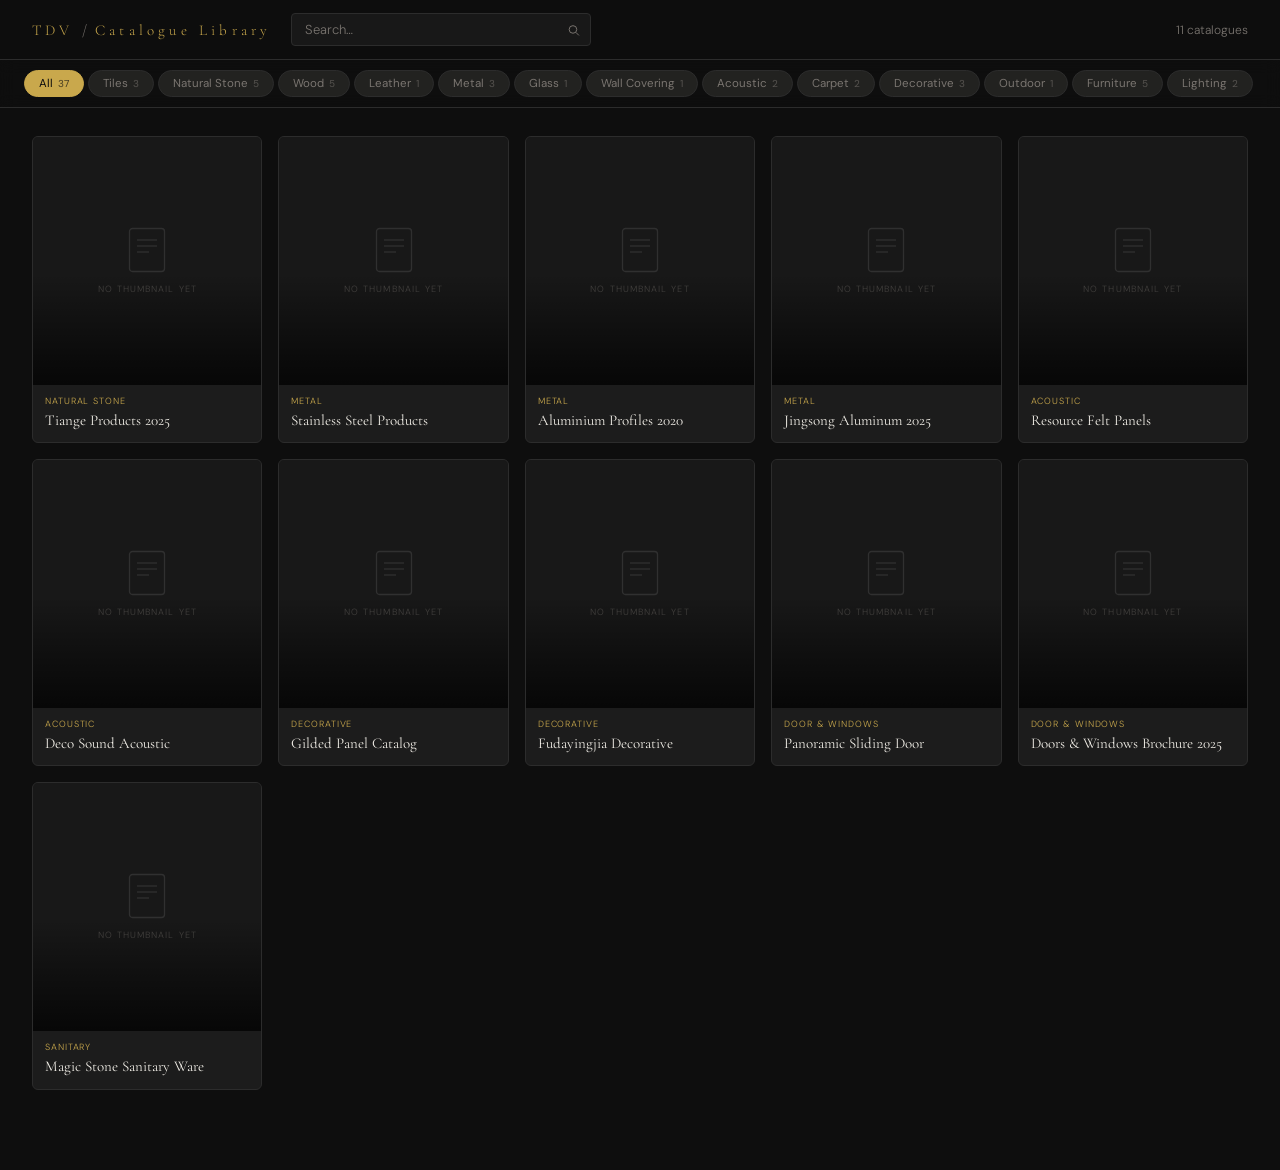
==== index.html @ 1e883d68 "Add files via upload" ====
<!DOCTYPE html>
<html lang="en">
<head>
<meta charset="UTF-8">
<meta name="viewport" content="width=device-width, initial-scale=1.0">
<title>TDV — Catalogue Library</title>
<link rel="preconnect" href="https://fonts.googleapis.com">
<link rel="preconnect" href="https://fonts.gstatic.com" crossorigin>
<link href="https://fonts.googleapis.com/css2?family=Cormorant+Garamond:ital,wght@0,300;0,400;0,600;1,300&family=DM+Sans:wght@300;400;500&display=swap" rel="stylesheet">
<style>
*,*::before,*::after{box-sizing:border-box;margin:0;padding:0}
:root{
  --black:#0E0E0E;--surface:#181818;--card:#1C1C1C;
  --border:#2C2C2C;--gold:#C9A84C;--text:#F0EDE6;
  --muted:#7A7570;--pill:#222220;
}
html{scroll-behavior:smooth}
body{background:var(--black);color:var(--text);font-family:'DM Sans',sans-serif;
  font-weight:300;min-height:100vh;-webkit-font-smoothing:antialiased;overflow-x:hidden}

/* HEADER */
header{position:sticky;top:0;z-index:100;background:rgba(14,14,14,.96);
  backdrop-filter:blur(14px);border-bottom:1px solid var(--border);
  display:flex;align-items:center;gap:20px;padding:0 32px;height:60px}
.logo{font-family:'Cormorant Garamond',serif;font-weight:300;font-size:15px;
  letter-spacing:.28em;color:var(--gold);flex-shrink:0;white-space:nowrap}
.logo em{color:var(--muted);font-style:normal;letter-spacing:0}
.search-box{flex:1;max-width:300px;position:relative}
.search-box input{width:100%;background:var(--surface);border:1px solid var(--border);
  color:var(--text);font-family:'DM Sans',sans-serif;font-weight:300;font-size:13px;
  padding:7px 34px 7px 13px;border-radius:4px;outline:none;transition:border-color .2s}
.search-box input::placeholder{color:var(--muted)}
.search-box input:focus{border-color:var(--gold)}
.search-box svg{position:absolute;right:11px;top:50%;transform:translateY(-50%);color:var(--muted)}
#count{margin-left:auto;font-size:12px;color:var(--muted);white-space:nowrap}

/* STRIP */
.strip-wrap{position:sticky;top:60px;z-index:99;background:rgba(14,14,14,.93);
  backdrop-filter:blur(8px);border-bottom:1px solid var(--border);padding:0 24px}
.strip{display:flex;gap:4px;overflow-x:auto;padding:10px 0;scrollbar-width:none}
.strip::-webkit-scrollbar{display:none}
.pill{flex-shrink:0;background:var(--pill);border:1px solid var(--border);
  color:var(--muted);font-family:'DM Sans',sans-serif;font-weight:400;
  font-size:11.5px;padding:5px 14px;border-radius:100px;cursor:pointer;
  transition:all .15s;white-space:nowrap;display:flex;align-items:center;gap:5px;user-select:none}
.pill span{font-size:10px;opacity:.6}
.pill:hover{border-color:var(--gold);color:var(--text)}
.pill.on{background:var(--gold);border-color:var(--gold);color:#0E0E0E}
.pill.on span{opacity:.7}

/* GRID */
main{padding:28px 32px 80px}
.grid{display:grid;grid-template-columns:repeat(auto-fill,minmax(210px,1fr));gap:16px}

/* CARD */
.card{display:flex;flex-direction:column;border-radius:6px;overflow:hidden;
  background:var(--card);border:1px solid var(--border);
  transition:transform .22s,border-color .22s;aspect-ratio:3/4;cursor:pointer}
.card:hover{transform:translateY(-4px);border-color:#505050}
.card.hide{display:none}

/* THUMB */
.thumb{flex:1;position:relative;overflow:hidden;background:var(--surface)}
.thumb img{position:absolute;inset:0;width:100%;height:100%;
  object-fit:cover;display:block;transition:transform .4s}
.card:hover .thumb img{transform:scale(1.05)}
.ph{position:absolute;inset:0;display:flex;flex-direction:column;
  align-items:center;justify-content:center;gap:10px}
.ph svg{opacity:.1}
.ph span{font-size:9px;letter-spacing:.12em;text-transform:uppercase;color:var(--muted);opacity:.5}
.grad{position:absolute;inset:0;
  background:linear-gradient(to bottom,transparent 55%,rgba(0,0,0,.72)100%);pointer-events:none}
.open-btn{position:absolute;bottom:12px;right:12px;z-index:2;
  background:var(--gold);color:#0E0E0E;font-family:'DM Sans',sans-serif;
  font-weight:500;font-size:10px;letter-spacing:.05em;padding:5px 13px;
  border-radius:3px;opacity:0;transform:translateY(5px);transition:opacity .2s,transform .2s}
.card:hover .open-btn{opacity:1;transform:translateY(0)}

/* META */
.meta{padding:10px 12px 12px;flex-shrink:0}
.cat-tag{font-size:9px;letter-spacing:.1em;text-transform:uppercase;color:var(--gold);margin-bottom:4px}
.ttl{font-family:'Cormorant Garamond',serif;font-weight:400;font-size:15px;line-height:1.3}

/* MODAL */
.modal-bg{display:none;position:fixed;inset:0;z-index:1000;
  background:rgba(0,0,0,.9);backdrop-filter:blur(6px);
  align-items:center;justify-content:center;padding:20px}
.modal-bg.open{display:flex}
.modal{position:relative;width:100%;max-width:960px;height:90vh;
  background:#111;border:1px solid var(--border);border-radius:8px;
  overflow:hidden;display:flex;flex-direction:column}
.modal-bar{display:flex;align-items:center;justify-content:space-between;
  padding:12px 18px;border-bottom:1px solid var(--border);flex-shrink:0;background:#0E0E0E}
.modal-info .modal-title{font-family:'Cormorant Garamond',serif;font-weight:400;
  font-size:17px;color:var(--text)}
.modal-info .modal-cat{font-size:9px;letter-spacing:.1em;text-transform:uppercase;
  color:var(--gold);margin-top:2px}
.modal-close{width:32px;height:32px;border-radius:50%;border:1px solid var(--border);
  background:none;color:var(--muted);cursor:pointer;font-size:16px;
  display:flex;align-items:center;justify-content:center;flex-shrink:0;
  transition:border-color .15s,color .15s}
.modal-close:hover{border-color:var(--gold);color:var(--gold)}
.modal-frame{flex:1;position:relative;background:#1a1a1a}
.modal-frame iframe{position:absolute;inset:0;width:100%;height:100%;border:none}
.modal-loader{position:absolute;inset:0;display:flex;align-items:center;
  justify-content:center;flex-direction:column;gap:12px;color:var(--muted)}
.modal-loader.gone{display:none}
.spin{width:28px;height:28px;border:2px solid var(--border);border-top-color:var(--gold);
  border-radius:50%;animation:rot .75s linear infinite}
@keyframes rot{to{transform:rotate(360deg)}}

/* EMPTY */
.empty{display:none;grid-column:1/-1;text-align:center;padding:80px 0;color:var(--muted)}
.empty.show{display:block}
.empty p{font-family:'Cormorant Garamond',serif;font-size:22px;font-weight:300}
.empty small{font-size:12px;margin-top:8px;display:block}

@media(max-width:640px){
  header{padding:0 16px;gap:12px}
  .search-box{max-width:none;flex:1}
  main{padding:16px 14px 60px}
  .strip-wrap{padding:0 14px}
  .grid{grid-template-columns:repeat(auto-fill,minmax(150px,1fr));gap:10px}
  .modal{height:95vh}
  .modal-bg{padding:8px}
}
</style>
</head>
<body>

<header>
  <div class="logo">TDV <em>/</em> Catalogue Library</div>
  <div class="search-box">
    <input id="search" type="text" placeholder="Search…" autocomplete="off">
    <svg width="13" height="13" fill="none" stroke="currentColor" stroke-width="1.8" viewBox="0 0 24 24">
      <circle cx="11" cy="11" r="7"/><line x1="16.5" y1="16.5" x2="22" y2="22"/>
    </svg>
  </div>
  <span id="count"></span>
</header>

<div class="strip-wrap"><div class="strip" id="strip"></div></div>
<main><div class="grid" id="grid"></div></main>

<!-- MODAL -->
<div class="modal-bg" id="modalBg">
  <div class="modal">
    <div class="modal-bar">
      <div class="modal-info">
        <div class="modal-title" id="mTitle"></div>
        <div class="modal-cat" id="mCat"></div>
      </div>
      <button class="modal-close" onclick="closeModal()">✕</button>
    </div>
    <div class="modal-frame" id="mFrame">
      <div class="modal-loader" id="mLoader">
        <div class="spin"></div>
        <span style="font-size:12px">Loading…</span>
      </div>
    </div>
  </div>
</div>

<script>
// ╔══════════════════════════════════════════════════════════════╗
// ║  CATALOGUE DATA — EDIT THIS SECTION TO ADD / REMOVE ITEMS   ║
// ║                                                              ║
// ║  HOW TO GET FILE IDs FROM GOOGLE DRIVE:                     ║
// ║  Right-click file → Share → Copy link                       ║
// ║  URL looks like: drive.google.com/file/d/XXXXXXX/view       ║
// ║  The XXXXXXX part is the File ID                            ║
// ║                                                              ║
// ║  thumbId → the JPEG file ID  (null = shows placeholder)     ║
// ║  pdfId   → the PDF file ID                                  ║
// ║                                                              ║
// ║  CATEGORIES (use exactly as written):                       ║
// ║  Tiles · Natural Stone · Wood · Leather · Metal · Glass     ║
// ║  Wall Covering · Flooring · Acoustic · Carpet · Decorative  ║
// ║  Outdoor · Furniture · Lighting · Door & Windows · Sanitary ║
// ╚══════════════════════════════════════════════════════════════╝

const CATALOGUES = [

  // ── TILES ──────────────────────────────────────────────────
  { title: "Resource Tiles Vol.1",           cat: "Tiles",         pdfId: "PASTE_PDF_ID_HERE",  thumbId: "PASTE_JPEG_ID_HERE" },
  { title: "Resource Tiles Vol.3",           cat: "Tiles",         pdfId: "PASTE_PDF_ID_HERE",  thumbId: null },
  { title: "New China Building Materials",   cat: "Tiles",         pdfId: "PASTE_PDF_ID_HERE",  thumbId: null },

  // ── NATURAL STONE ──────────────────────────────────────────
  { title: "Sintered Stone Collection",      cat: "Natural Stone", pdfId: "PASTE_PDF_ID_HERE",  thumbId: null },
  { title: "Engineered Marble Grain Series", cat: "Natural Stone", pdfId: "PASTE_PDF_ID_HERE",  thumbId: null },
  { title: "Marble Particle Series",         cat: "Natural Stone", pdfId: "PASTE_PDF_ID_HERE",  thumbId: null },
  { title: "Terrazzo Del",                   cat: "Natural Stone", pdfId: "PASTE_PDF_ID_HERE",  thumbId: "PASTE_JPEG_ID_HERE" },
  { title: "Tiange Products 2025",           cat: "Natural Stone", pdfId: "1h6uVYmwjlef5ex_51HRLb4wgCLIRdYB-", thumbId: null },

  // ── WOOD ───────────────────────────────────────────────────
  { title: "Textured Wood Panels",           cat: "Wood",          pdfId: "PASTE_PDF_ID_HERE",  thumbId: null },
  { title: "Solid Wood Catalogue",           cat: "Wood",          pdfId: "PASTE_PDF_ID_HERE",  thumbId: null },
  { title: "Wood Panels & Veneer",           cat: "Wood",          pdfId: "PASTE_PDF_ID_HERE",  thumbId: null },
  { title: "Wood Grain Color Card",          cat: "Wood",          pdfId: "PASTE_PDF_ID_HERE",  thumbId: null },
  { title: "Marquetry Flooring",             cat: "Wood",          pdfId: "PASTE_PDF_ID_HERE",  thumbId: null },

  // ── LEATHER ────────────────────────────────────────────────
  { title: "Leather Art Collection",         cat: "Leather",       pdfId: "PASTE_PDF_ID_HERE",  thumbId: null },

  // ── METAL ──────────────────────────────────────────────────
  { title: "Stainless Steel Products",       cat: "Metal",         pdfId: "1bZjm9jGuP2L73VlW7wXSoz2chQ_NRy2u", thumbId: null },
  { title: "Aluminium Profiles 2020",        cat: "Metal",         pdfId: "1kCemfnX6kiwptvzBeYpv1kAyYjJK8rXk", thumbId: null },
  { title: "Jingsong Aluminum 2025",         cat: "Metal",         pdfId: "1rSagARj9Lf9y2YuFovPTL9vKwe1j4l4v", thumbId: null },

  // ── GLASS ──────────────────────────────────────────────────
  { title: "Glass Collection",               cat: "Glass",         pdfId: "PASTE_PDF_ID_HERE",  thumbId: null },

  // ── WALL COVERING ──────────────────────────────────────────
  { title: "Soft Rolls Texture",             cat: "Wall Covering", pdfId: "PASTE_PDF_ID_HERE",  thumbId: null },

  // ── ACOUSTIC ───────────────────────────────────────────────
  { title: "Resource Felt Panels",           cat: "Acoustic",      pdfId: "1UjepED2XWvDvL_rMJrfijo3Rwj8Rj-ph", thumbId: null },
  { title: "Deco Sound Acoustic",            cat: "Acoustic",      pdfId: "1VDvxbkowFs9FDj0SLvFUzNVSi-6F0Fzb", thumbId: null },

  // ── CARPET ─────────────────────────────────────────────────
  { title: "Carpet Collection AW",           cat: "Carpet",        pdfId: "PASTE_PDF_ID_HERE",  thumbId: null },
  { title: "Carpet Collection HX",           cat: "Carpet",        pdfId: "PASTE_PDF_ID_HERE",  thumbId: null },

  // ── DECORATIVE ─────────────────────────────────────────────
  { title: "Gilded Panel Catalog",           cat: "Decorative",    pdfId: "1GhDbXeDKrPyjubHbXMnCX3JWNeMlSrCe", thumbId: null },
  { title: "Fudayingjia Decorative",         cat: "Decorative",    pdfId: "1QAbML8dzwPVSQOcS29aCU5YFjaBQSYdi", thumbId: null },
  { title: "Customised Floral Arrangements", cat: "Decorative",    pdfId: "PASTE_PDF_ID_HERE",  thumbId: null },

  // ── FURNITURE ──────────────────────────────────────────────
  { title: "Furniture Catalogue",            cat: "Furniture",     pdfId: "PASTE_PDF_ID_HERE",  thumbId: null },
  { title: "Sofa Collection",                cat: "Furniture",     pdfId: "PASTE_PDF_ID_HERE",  thumbId: null },
  { title: "Rattan & Bamboo",                cat: "Furniture",     pdfId: "PASTE_PDF_ID_HERE",  thumbId: null },
  { title: "System Carpentry",               cat: "Furniture",     pdfId: "PASTE_PDF_ID_HERE",  thumbId: null },
  { title: "Home Furnishing",                cat: "Furniture",     pdfId: "PASTE_PDF_ID_HERE",  thumbId: null },

  // ── LIGHTING ───────────────────────────────────────────────
  { title: "Customised Lighting & Chandeliers", cat: "Lighting",   pdfId: "PASTE_PDF_ID_HERE",  thumbId: null },
  { title: "Handmade Chandeliers",           cat: "Lighting",      pdfId: "PASTE_PDF_ID_HERE",  thumbId: null },

  // ── DOOR & WINDOWS ─────────────────────────────────────────
  { title: "Panoramic Sliding Door",         cat: "Door & Windows", pdfId: "1DKUAL7xltNXkrVc6RszgFxK0exijLYQY", thumbId: null },
  { title: "Doors & Windows Brochure 2025",  cat: "Door & Windows", pdfId: "1_g7cfx7SAByPZ99LnFTjYS7AsVtKXcMo", thumbId: null },

  // ── SANITARY ───────────────────────────────────────────────
  { title: "Magic Stone Sanitary Ware",      cat: "Sanitary",      pdfId: "1Su2EAnUW2CUFnHEcD1MRkYvSKzU6tIKj", thumbId: null },

  // ── OUTDOOR ────────────────────────────────────────────────
  { title: "Resource Outdoor Collection",    cat: "Outdoor",       pdfId: "PASTE_PDF_ID_HERE",  thumbId: null },

];

// ═══════════════════════════════════════════════════════════════
//  BELOW THIS LINE — DO NOT EDIT
// ═══════════════════════════════════════════════════════════════

const CAT_ORDER = [
  'Tiles','Natural Stone','Wood','Leather','Metal','Glass',
  'Wall Covering','Flooring','Acoustic','Carpet','Decorative',
  'Outdoor','Furniture','Lighting','Door & Windows','Sanitary'
];

// Drive URL builders
const thumbUrl = id => `https://drive.google.com/thumbnail?id=${id}&sz=w480`;
const previewUrl = id => `https://drive.google.com/file/d/${id}/preview`;

let activeCat = 'All', q = '';

// ── BUILD CATEGORY STRIP ──────────────────────────────────────
function buildStrip() {
  const counts = {};
  CATALOGUES.forEach(c => { counts[c.cat] = (counts[c.cat]||0)+1; });
  const known = CAT_ORDER.filter(c => counts[c]);
  const extra = Object.keys(counts).filter(c => !CAT_ORDER.includes(c)).sort();
  const cats  = ['All', ...known, ...extra];
  const strip = document.getElementById('strip');
  cats.forEach(cat => {
    const b = document.createElement('button');
    b.className = 'pill' + (cat==='All'?' on':'');
    const n = cat==='All' ? CATALOGUES.length : (counts[cat]||0);
    b.innerHTML = `${esc(cat)} <span>${n}</span>`;
    b.onclick = () => {
      activeCat = cat;
      strip.querySelectorAll('.pill').forEach(p=>p.classList.remove('on'));
      b.classList.add('on');
      filter();
    };
    strip.appendChild(b);
  });
}

// ── BUILD GRID ────────────────────────────────────────────────
function buildGrid() {
  const grid = document.getElementById('grid');
  CATALOGUES.forEach(c => {
    if (c.pdfId === 'PASTE_PDF_ID_HERE') return; // skip empty placeholders

    const div = document.createElement('div');
    div.className = 'card';
    div.dataset.cat   = c.cat;
    div.dataset.title = c.title.toLowerCase();
    div.onclick = () => openModal(c);

    const thumbHtml = (c.thumbId && c.thumbId !== 'PASTE_JPEG_ID_HERE')
      ? `<img src="${thumbUrl(c.thumbId)}" alt="${esc(c.title)}" loading="lazy"
             onerror="this.style.display='none'">`
      : `<div class="ph">
           <svg width="38" height="46" viewBox="0 0 38 46" fill="none" stroke="#fff" stroke-width="1.3">
             <rect x="1.5" y="1.5" width="35" height="43" rx="3"/>
             <line x1="9" y1="13" x2="29" y2="13"/>
             <line x1="9" y1="19" x2="29" y2="19"/>
             <line x1="9" y1="25" x2="21" y2="25"/>
           </svg>
           <span>No thumbnail yet</span>
         </div>`;

    div.innerHTML = `
      <div class="thumb">
        ${thumbHtml}
        <div class="grad"></div>
        <div class="open-btn">View Catalogue</div>
      </div>
      <div class="meta">
        <div class="cat-tag">${esc(c.cat)}</div>
        <div class="ttl">${esc(c.title)}</div>
      </div>`;
    grid.appendChild(div);
  });

  const empty = document.createElement('div');
  empty.className = 'empty'; empty.id = 'empty';
  empty.innerHTML = '<p>No catalogues found</p><small>Try a different category or search</small>';
  grid.appendChild(empty);
}

// ── FILTER ────────────────────────────────────────────────────
function filter() {
  const cards = document.querySelectorAll('.card');
  let n = 0;
  cards.forEach(c => {
    const ok = (activeCat==='All' || c.dataset.cat===activeCat) &&
               (!q || c.dataset.title.includes(q) || c.dataset.cat.toLowerCase().includes(q));
    c.classList.toggle('hide', !ok);
    if (ok) n++;
  });
  document.getElementById('count').textContent = n + ' catalogue' + (n!==1?'s':'');
  const e = document.getElementById('empty');
  if (e) e.classList.toggle('show', n===0);
}

document.getElementById('search').addEventListener('input', e => {
  q = e.target.value.toLowerCase().trim(); filter();
});

// ── PDF MODAL ─────────────────────────────────────────────────
function openModal(c) {
  document.getElementById('mTitle').textContent = c.title;
  document.getElementById('mCat').textContent   = c.cat;
  document.getElementById('mLoader').classList.remove('gone');

  const frame = document.getElementById('mFrame');
  const old   = frame.querySelector('iframe');
  if (old) old.remove();

  const iframe = document.createElement('iframe');
  iframe.src   = previewUrl(c.pdfId);
  iframe.allow = 'autoplay';
  iframe.setAttribute('allowfullscreen','');
  iframe.onload = () => document.getElementById('mLoader').classList.add('gone');
  frame.appendChild(iframe);

  document.getElementById('modalBg').classList.add('open');
  document.body.style.overflow = 'hidden';
}

function closeModal() {
  document.getElementById('modalBg').classList.remove('open');
  document.body.style.overflow = '';
  const frame = document.getElementById('mFrame');
  const iframe = frame.querySelector('iframe');
  if (iframe) iframe.remove();
}

document.getElementById('modalBg').addEventListener('click', function(e) {
  if (e.target === this) closeModal();
});
document.addEventListener('keydown', e => { if (e.key==='Escape') closeModal(); });

function esc(s) {
  return String(s).replace(/&/g,'&amp;').replace(/</g,'&lt;').replace(/>/g,'&gt;').replace(/"/g,'&quot;');
}

// ── INIT ──────────────────────────────────────────────────────
buildStrip();
buildGrid();
filter();
</script>
</body>
</html>
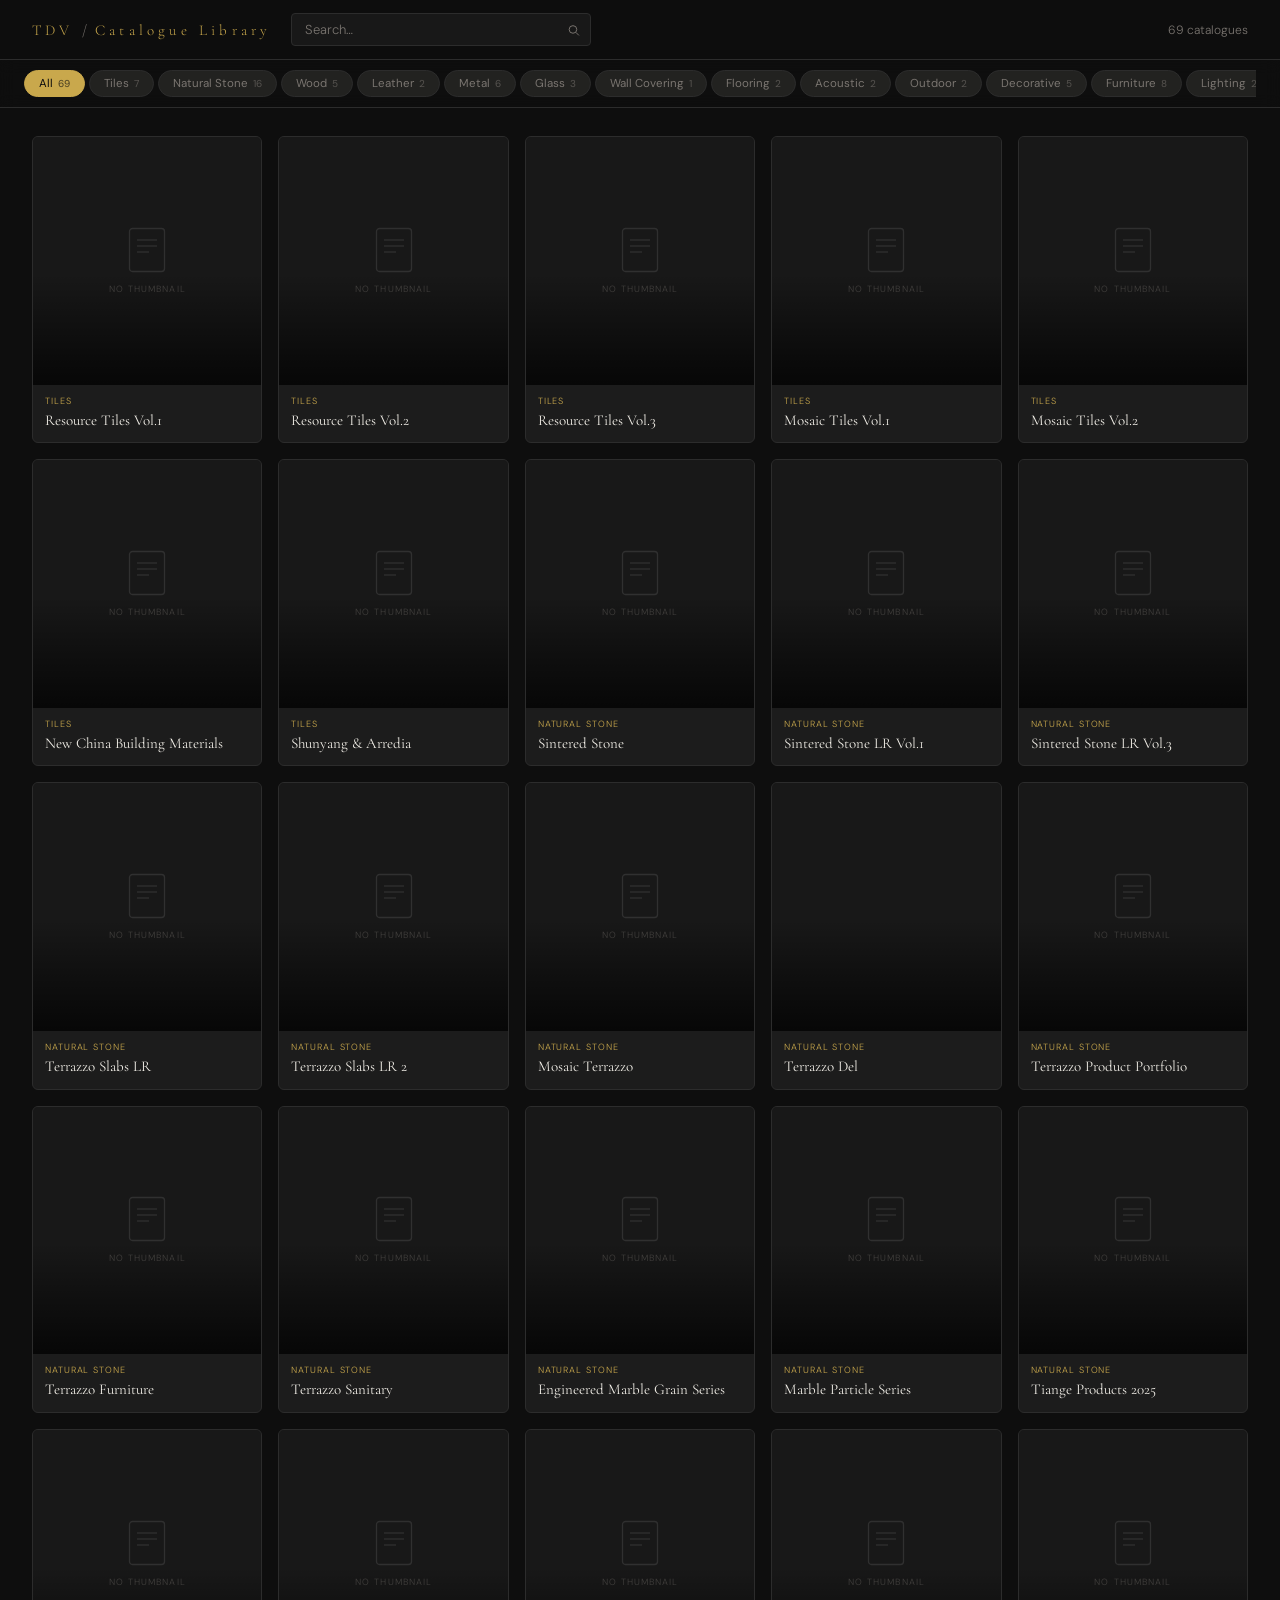
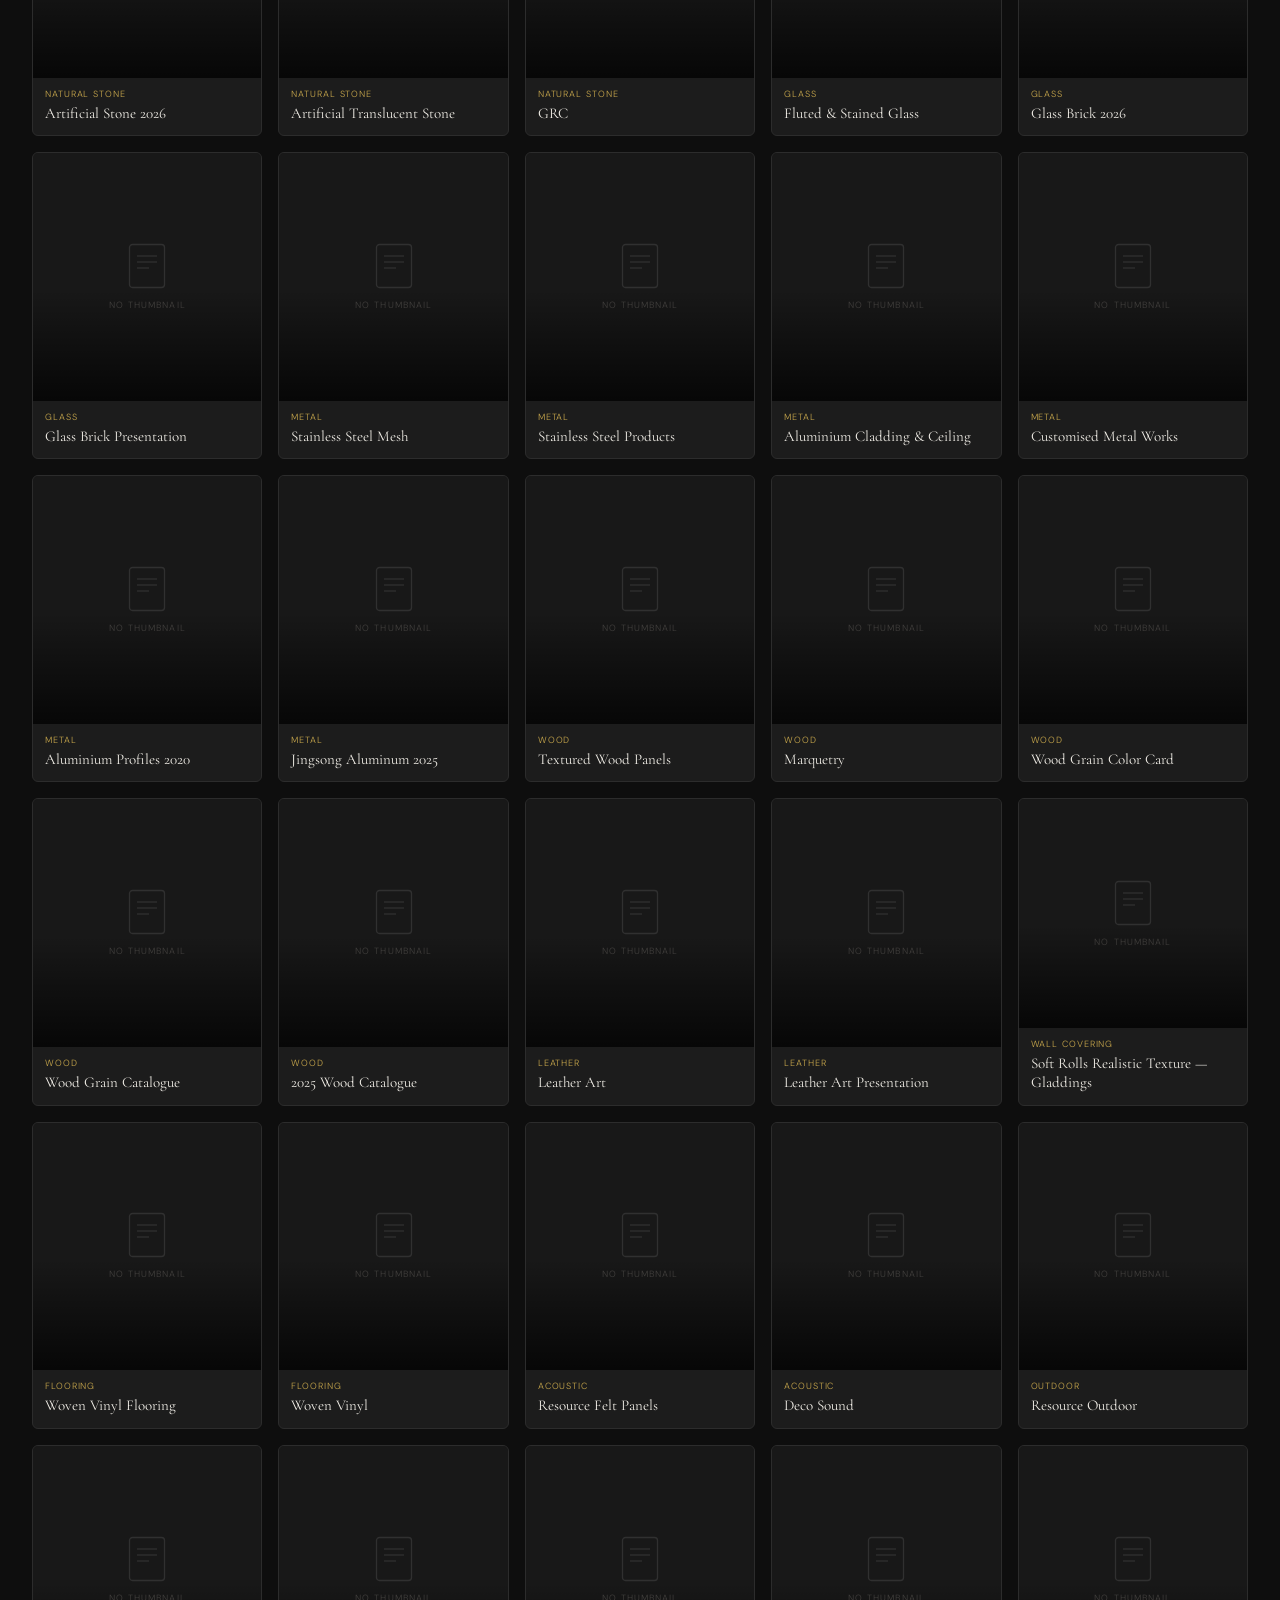
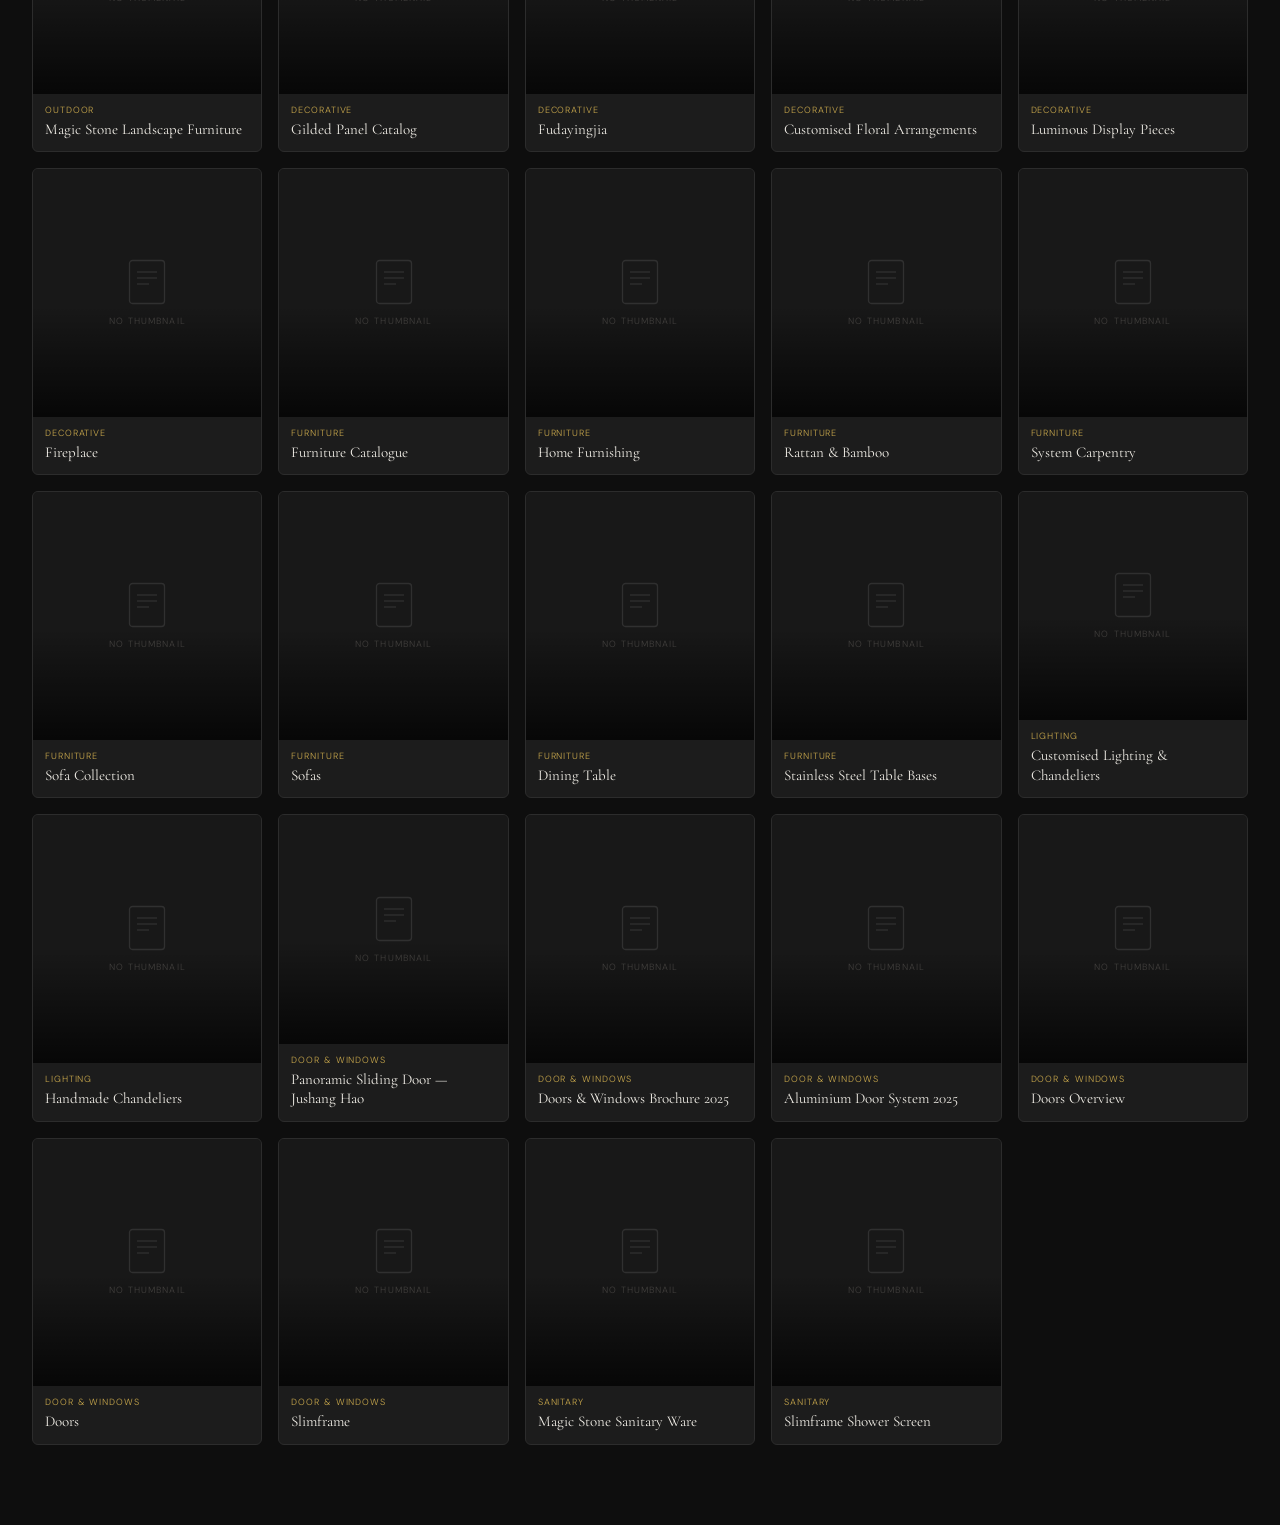
==== commit 2f344c71: "Add files via upload" ====
--- a/index.html
+++ b/index.html
@@ -9,391 +9,285 @@
 <link href="https://fonts.googleapis.com/css2?family=Cormorant+Garamond:ital,wght@0,300;0,400;0,600;1,300&family=DM+Sans:wght@300;400;500&display=swap" rel="stylesheet">
 <style>
 *,*::before,*::after{box-sizing:border-box;margin:0;padding:0}
-:root{
-  --black:#0E0E0E;--surface:#181818;--card:#1C1C1C;
-  --border:#2C2C2C;--gold:#C9A84C;--text:#F0EDE6;
-  --muted:#7A7570;--pill:#222220;
-}
+:root{--black:#0E0E0E;--surface:#181818;--card:#1C1C1C;--border:#2C2C2C;--gold:#C9A84C;--text:#F0EDE6;--muted:#7A7570;--pill:#222220}
 html{scroll-behavior:smooth}
-body{background:var(--black);color:var(--text);font-family:'DM Sans',sans-serif;
-  font-weight:300;min-height:100vh;-webkit-font-smoothing:antialiased;overflow-x:hidden}
-
-/* HEADER */
-header{position:sticky;top:0;z-index:100;background:rgba(14,14,14,.96);
-  backdrop-filter:blur(14px);border-bottom:1px solid var(--border);
-  display:flex;align-items:center;gap:20px;padding:0 32px;height:60px}
-.logo{font-family:'Cormorant Garamond',serif;font-weight:300;font-size:15px;
-  letter-spacing:.28em;color:var(--gold);flex-shrink:0;white-space:nowrap}
+body{background:var(--black);color:var(--text);font-family:'DM Sans',sans-serif;font-weight:300;min-height:100vh;-webkit-font-smoothing:antialiased;overflow-x:hidden}
+header{position:sticky;top:0;z-index:100;background:rgba(14,14,14,.96);backdrop-filter:blur(14px);border-bottom:1px solid var(--border);display:flex;align-items:center;gap:20px;padding:0 32px;height:60px}
+.logo{font-family:'Cormorant Garamond',serif;font-weight:300;font-size:15px;letter-spacing:.28em;color:var(--gold);flex-shrink:0;white-space:nowrap}
 .logo em{color:var(--muted);font-style:normal;letter-spacing:0}
-.search-box{flex:1;max-width:300px;position:relative}
-.search-box input{width:100%;background:var(--surface);border:1px solid var(--border);
-  color:var(--text);font-family:'DM Sans',sans-serif;font-weight:300;font-size:13px;
-  padding:7px 34px 7px 13px;border-radius:4px;outline:none;transition:border-color .2s}
-.search-box input::placeholder{color:var(--muted)}
-.search-box input:focus{border-color:var(--gold)}
-.search-box svg{position:absolute;right:11px;top:50%;transform:translateY(-50%);color:var(--muted)}
+.sb{flex:1;max-width:300px;position:relative}
+.sb input{width:100%;background:var(--surface);border:1px solid var(--border);color:var(--text);font-family:'DM Sans',sans-serif;font-weight:300;font-size:13px;padding:7px 34px 7px 13px;border-radius:4px;outline:none;transition:border-color .2s}
+.sb input::placeholder{color:var(--muted)}
+.sb input:focus{border-color:var(--gold)}
+.sb svg{position:absolute;right:11px;top:50%;transform:translateY(-50%);color:var(--muted)}
 #count{margin-left:auto;font-size:12px;color:var(--muted);white-space:nowrap}
-
-/* STRIP */
-.strip-wrap{position:sticky;top:60px;z-index:99;background:rgba(14,14,14,.93);
-  backdrop-filter:blur(8px);border-bottom:1px solid var(--border);padding:0 24px}
+.sw{position:sticky;top:60px;z-index:99;background:rgba(14,14,14,.93);backdrop-filter:blur(8px);border-bottom:1px solid var(--border);padding:0 24px}
 .strip{display:flex;gap:4px;overflow-x:auto;padding:10px 0;scrollbar-width:none}
 .strip::-webkit-scrollbar{display:none}
-.pill{flex-shrink:0;background:var(--pill);border:1px solid var(--border);
-  color:var(--muted);font-family:'DM Sans',sans-serif;font-weight:400;
-  font-size:11.5px;padding:5px 14px;border-radius:100px;cursor:pointer;
-  transition:all .15s;white-space:nowrap;display:flex;align-items:center;gap:5px;user-select:none}
+.pill{flex-shrink:0;background:var(--pill);border:1px solid var(--border);color:var(--muted);font-family:'DM Sans',sans-serif;font-weight:400;font-size:11.5px;padding:5px 14px;border-radius:100px;cursor:pointer;transition:all .15s;white-space:nowrap;display:flex;align-items:center;gap:5px;user-select:none}
 .pill span{font-size:10px;opacity:.6}
 .pill:hover{border-color:var(--gold);color:var(--text)}
 .pill.on{background:var(--gold);border-color:var(--gold);color:#0E0E0E}
 .pill.on span{opacity:.7}
-
-/* GRID */
 main{padding:28px 32px 80px}
 .grid{display:grid;grid-template-columns:repeat(auto-fill,minmax(210px,1fr));gap:16px}
-
-/* CARD */
-.card{display:flex;flex-direction:column;border-radius:6px;overflow:hidden;
-  background:var(--card);border:1px solid var(--border);
-  transition:transform .22s,border-color .22s;aspect-ratio:3/4;cursor:pointer}
+.card{display:flex;flex-direction:column;border-radius:6px;overflow:hidden;background:var(--card);border:1px solid var(--border);transition:transform .22s,border-color .22s;aspect-ratio:3/4;cursor:pointer}
 .card:hover{transform:translateY(-4px);border-color:#505050}
 .card.hide{display:none}
-
-/* THUMB */
 .thumb{flex:1;position:relative;overflow:hidden;background:var(--surface)}
-.thumb img{position:absolute;inset:0;width:100%;height:100%;
-  object-fit:cover;display:block;transition:transform .4s}
+.thumb img{position:absolute;inset:0;width:100%;height:100%;object-fit:cover;display:block;transition:transform .4s}
 .card:hover .thumb img{transform:scale(1.05)}
-.ph{position:absolute;inset:0;display:flex;flex-direction:column;
-  align-items:center;justify-content:center;gap:10px}
+.ph{position:absolute;inset:0;display:flex;flex-direction:column;align-items:center;justify-content:center;gap:10px}
 .ph svg{opacity:.1}
 .ph span{font-size:9px;letter-spacing:.12em;text-transform:uppercase;color:var(--muted);opacity:.5}
-.grad{position:absolute;inset:0;
-  background:linear-gradient(to bottom,transparent 55%,rgba(0,0,0,.72)100%);pointer-events:none}
-.open-btn{position:absolute;bottom:12px;right:12px;z-index:2;
-  background:var(--gold);color:#0E0E0E;font-family:'DM Sans',sans-serif;
-  font-weight:500;font-size:10px;letter-spacing:.05em;padding:5px 13px;
-  border-radius:3px;opacity:0;transform:translateY(5px);transition:opacity .2s,transform .2s}
-.card:hover .open-btn{opacity:1;transform:translateY(0)}
-
-/* META */
+.grad{position:absolute;inset:0;background:linear-gradient(to bottom,transparent 55%,rgba(0,0,0,.72)100%);pointer-events:none}
+.ob{position:absolute;bottom:12px;right:12px;z-index:2;background:var(--gold);color:#0E0E0E;font-family:'DM Sans',sans-serif;font-weight:500;font-size:10px;letter-spacing:.05em;padding:5px 13px;border-radius:3px;opacity:0;transform:translateY(5px);transition:opacity .2s,transform .2s}
+.card:hover .ob{opacity:1;transform:translateY(0)}
 .meta{padding:10px 12px 12px;flex-shrink:0}
-.cat-tag{font-size:9px;letter-spacing:.1em;text-transform:uppercase;color:var(--gold);margin-bottom:4px}
+.ct{font-size:9px;letter-spacing:.1em;text-transform:uppercase;color:var(--gold);margin-bottom:4px}
 .ttl{font-family:'Cormorant Garamond',serif;font-weight:400;font-size:15px;line-height:1.3}
-
-/* MODAL */
-.modal-bg{display:none;position:fixed;inset:0;z-index:1000;
-  background:rgba(0,0,0,.9);backdrop-filter:blur(6px);
-  align-items:center;justify-content:center;padding:20px}
-.modal-bg.open{display:flex}
-.modal{position:relative;width:100%;max-width:960px;height:90vh;
-  background:#111;border:1px solid var(--border);border-radius:8px;
-  overflow:hidden;display:flex;flex-direction:column}
-.modal-bar{display:flex;align-items:center;justify-content:space-between;
-  padding:12px 18px;border-bottom:1px solid var(--border);flex-shrink:0;background:#0E0E0E}
-.modal-info .modal-title{font-family:'Cormorant Garamond',serif;font-weight:400;
-  font-size:17px;color:var(--text)}
-.modal-info .modal-cat{font-size:9px;letter-spacing:.1em;text-transform:uppercase;
-  color:var(--gold);margin-top:2px}
-.modal-close{width:32px;height:32px;border-radius:50%;border:1px solid var(--border);
-  background:none;color:var(--muted);cursor:pointer;font-size:16px;
-  display:flex;align-items:center;justify-content:center;flex-shrink:0;
-  transition:border-color .15s,color .15s}
-.modal-close:hover{border-color:var(--gold);color:var(--gold)}
-.modal-frame{flex:1;position:relative;background:#1a1a1a}
-.modal-frame iframe{position:absolute;inset:0;width:100%;height:100%;border:none}
-.modal-loader{position:absolute;inset:0;display:flex;align-items:center;
-  justify-content:center;flex-direction:column;gap:12px;color:var(--muted)}
-.modal-loader.gone{display:none}
-.spin{width:28px;height:28px;border:2px solid var(--border);border-top-color:var(--gold);
-  border-radius:50%;animation:rot .75s linear infinite}
+.mbg{display:none;position:fixed;inset:0;z-index:1000;background:rgba(0,0,0,.9);backdrop-filter:blur(6px);align-items:center;justify-content:center;padding:20px}
+.mbg.open{display:flex}
+.modal{position:relative;width:100%;max-width:960px;height:90vh;background:#111;border:1px solid var(--border);border-radius:8px;overflow:hidden;display:flex;flex-direction:column}
+.mbar{display:flex;align-items:center;justify-content:space-between;padding:12px 18px;border-bottom:1px solid var(--border);flex-shrink:0;background:#0E0E0E}
+.minfo .mt{font-family:'Cormorant Garamond',serif;font-weight:400;font-size:17px;color:var(--text)}
+.minfo .mc{font-size:9px;letter-spacing:.1em;text-transform:uppercase;color:var(--gold);margin-top:2px}
+.mcl{width:32px;height:32px;border-radius:50%;border:1px solid var(--border);background:none;color:var(--muted);cursor:pointer;font-size:16px;display:flex;align-items:center;justify-content:center;flex-shrink:0;transition:border-color .15s,color .15s}
+.mcl:hover{border-color:var(--gold);color:var(--gold)}
+.mfr{flex:1;position:relative;background:#1a1a1a}
+.mfr iframe{position:absolute;inset:0;width:100%;height:100%;border:none}
+.ml{position:absolute;inset:0;display:flex;align-items:center;justify-content:center;flex-direction:column;gap:12px;color:var(--muted)}
+.ml.gone{display:none}
+.spin{width:28px;height:28px;border:2px solid var(--border);border-top-color:var(--gold);border-radius:50%;animation:rot .75s linear infinite}
 @keyframes rot{to{transform:rotate(360deg)}}
-
-/* EMPTY */
 .empty{display:none;grid-column:1/-1;text-align:center;padding:80px 0;color:var(--muted)}
 .empty.show{display:block}
 .empty p{font-family:'Cormorant Garamond',serif;font-size:22px;font-weight:300}
 .empty small{font-size:12px;margin-top:8px;display:block}
-
-@media(max-width:640px){
-  header{padding:0 16px;gap:12px}
-  .search-box{max-width:none;flex:1}
-  main{padding:16px 14px 60px}
-  .strip-wrap{padding:0 14px}
-  .grid{grid-template-columns:repeat(auto-fill,minmax(150px,1fr));gap:10px}
-  .modal{height:95vh}
-  .modal-bg{padding:8px}
-}
+@media(max-width:640px){header{padding:0 16px;gap:12px}.sb{max-width:none;flex:1}main{padding:16px 14px 60px}.sw{padding:0 14px}.grid{grid-template-columns:repeat(auto-fill,minmax(150px,1fr));gap:10px}.modal{height:95vh}.mbg{padding:8px}}
 </style>
 </head>
 <body>
-
 <header>
   <div class="logo">TDV <em>/</em> Catalogue Library</div>
-  <div class="search-box">
+  <div class="sb">
     <input id="search" type="text" placeholder="Search…" autocomplete="off">
-    <svg width="13" height="13" fill="none" stroke="currentColor" stroke-width="1.8" viewBox="0 0 24 24">
-      <circle cx="11" cy="11" r="7"/><line x1="16.5" y1="16.5" x2="22" y2="22"/>
-    </svg>
+    <svg width="13" height="13" fill="none" stroke="currentColor" stroke-width="1.8" viewBox="0 0 24 24"><circle cx="11" cy="11" r="7"/><line x1="16.5" y1="16.5" x2="22" y2="22"/></svg>
   </div>
   <span id="count"></span>
 </header>
-
-<div class="strip-wrap"><div class="strip" id="strip"></div></div>
+<div class="sw"><div class="strip" id="strip"></div></div>
 <main><div class="grid" id="grid"></div></main>
-
-<!-- MODAL -->
-<div class="modal-bg" id="modalBg">
+<div class="mbg" id="mbg">
   <div class="modal">
-    <div class="modal-bar">
-      <div class="modal-info">
-        <div class="modal-title" id="mTitle"></div>
-        <div class="modal-cat" id="mCat"></div>
-      </div>
-      <button class="modal-close" onclick="closeModal()">✕</button>
+    <div class="mbar">
+      <div class="minfo"><div class="mt" id="mt"></div><div class="mc" id="mc"></div></div>
+      <button class="mcl" onclick="closeModal()">✕</button>
     </div>
-    <div class="modal-frame" id="mFrame">
-      <div class="modal-loader" id="mLoader">
-        <div class="spin"></div>
-        <span style="font-size:12px">Loading…</span>
-      </div>
+    <div class="mfr" id="mfr">
+      <div class="ml" id="ml"><div class="spin"></div><span style="font-size:12px">Loading…</span></div>
     </div>
   </div>
 </div>
-
 <script>
 // ╔══════════════════════════════════════════════════════════════╗
-// ║  CATALOGUE DATA — EDIT THIS SECTION TO ADD / REMOVE ITEMS   ║
-// ║                                                              ║
-// ║  HOW TO GET FILE IDs FROM GOOGLE DRIVE:                     ║
-// ║  Right-click file → Share → Copy link                       ║
-// ║  URL looks like: drive.google.com/file/d/XXXXXXX/view       ║
-// ║  The XXXXXXX part is the File ID                            ║
-// ║                                                              ║
-// ║  thumbId → the JPEG file ID  (null = shows placeholder)     ║
-// ║  pdfId   → the PDF file ID                                  ║
-// ║                                                              ║
-// ║  CATEGORIES (use exactly as written):                       ║
-// ║  Tiles · Natural Stone · Wood · Leather · Metal · Glass     ║
-// ║  Wall Covering · Flooring · Acoustic · Carpet · Decorative  ║
-// ║  Outdoor · Furniture · Lighting · Door & Windows · Sanitary ║
+// ║  HOW TO ADD A NEW CATALOGUE                                  ║
+// ║  1. Upload PDF to Drive → right-click → Get link            ║
+// ║     URL: drive.google.com/file/d/XXXXXXX/view               ║
+// ║     XXXXXXX = the File ID                                    ║
+// ║  2. Add a line below with the correct category               ║
+// ║  3. Upload a JPEG thumbnail → get its ID → add as thumbId   ║
+// ║     (leave as null if no thumbnail yet)                      ║
 // ╚══════════════════════════════════════════════════════════════╝
 
-const CATALOGUES = [
-
-  // ── TILES ──────────────────────────────────────────────────
-  { title: "Resource Tiles Vol.1",           cat: "Tiles",         pdfId: "PASTE_PDF_ID_HERE",  thumbId: "PASTE_JPEG_ID_HERE" },
-  { title: "Resource Tiles Vol.3",           cat: "Tiles",         pdfId: "PASTE_PDF_ID_HERE",  thumbId: null },
-  { title: "New China Building Materials",   cat: "Tiles",         pdfId: "PASTE_PDF_ID_HERE",  thumbId: null },
-
-  // ── NATURAL STONE ──────────────────────────────────────────
-  { title: "Sintered Stone Collection",      cat: "Natural Stone", pdfId: "PASTE_PDF_ID_HERE",  thumbId: null },
-  { title: "Engineered Marble Grain Series", cat: "Natural Stone", pdfId: "PASTE_PDF_ID_HERE",  thumbId: null },
-  { title: "Marble Particle Series",         cat: "Natural Stone", pdfId: "PASTE_PDF_ID_HERE",  thumbId: null },
-  { title: "Terrazzo Del",                   cat: "Natural Stone", pdfId: "PASTE_PDF_ID_HERE",  thumbId: "PASTE_JPEG_ID_HERE" },
-  { title: "Tiange Products 2025",           cat: "Natural Stone", pdfId: "1h6uVYmwjlef5ex_51HRLb4wgCLIRdYB-", thumbId: null },
-
-  // ── WOOD ───────────────────────────────────────────────────
-  { title: "Textured Wood Panels",           cat: "Wood",          pdfId: "PASTE_PDF_ID_HERE",  thumbId: null },
-  { title: "Solid Wood Catalogue",           cat: "Wood",          pdfId: "PASTE_PDF_ID_HERE",  thumbId: null },
-  { title: "Wood Panels & Veneer",           cat: "Wood",          pdfId: "PASTE_PDF_ID_HERE",  thumbId: null },
-  { title: "Wood Grain Color Card",          cat: "Wood",          pdfId: "PASTE_PDF_ID_HERE",  thumbId: null },
-  { title: "Marquetry Flooring",             cat: "Wood",          pdfId: "PASTE_PDF_ID_HERE",  thumbId: null },
-
-  // ── LEATHER ────────────────────────────────────────────────
-  { title: "Leather Art Collection",         cat: "Leather",       pdfId: "PASTE_PDF_ID_HERE",  thumbId: null },
-
-  // ── METAL ──────────────────────────────────────────────────
-  { title: "Stainless Steel Products",       cat: "Metal",         pdfId: "1bZjm9jGuP2L73VlW7wXSoz2chQ_NRy2u", thumbId: null },
-  { title: "Aluminium Profiles 2020",        cat: "Metal",         pdfId: "1kCemfnX6kiwptvzBeYpv1kAyYjJK8rXk", thumbId: null },
-  { title: "Jingsong Aluminum 2025",         cat: "Metal",         pdfId: "1rSagARj9Lf9y2YuFovPTL9vKwe1j4l4v", thumbId: null },
-
-  // ── GLASS ──────────────────────────────────────────────────
-  { title: "Glass Collection",               cat: "Glass",         pdfId: "PASTE_PDF_ID_HERE",  thumbId: null },
-
-  // ── WALL COVERING ──────────────────────────────────────────
-  { title: "Soft Rolls Texture",             cat: "Wall Covering", pdfId: "PASTE_PDF_ID_HERE",  thumbId: null },
-
-  // ── ACOUSTIC ───────────────────────────────────────────────
-  { title: "Resource Felt Panels",           cat: "Acoustic",      pdfId: "1UjepED2XWvDvL_rMJrfijo3Rwj8Rj-ph", thumbId: null },
-  { title: "Deco Sound Acoustic",            cat: "Acoustic",      pdfId: "1VDvxbkowFs9FDj0SLvFUzNVSi-6F0Fzb", thumbId: null },
-
-  // ── CARPET ─────────────────────────────────────────────────
-  { title: "Carpet Collection AW",           cat: "Carpet",        pdfId: "PASTE_PDF_ID_HERE",  thumbId: null },
-  { title: "Carpet Collection HX",           cat: "Carpet",        pdfId: "PASTE_PDF_ID_HERE",  thumbId: null },
-
-  // ── DECORATIVE ─────────────────────────────────────────────
-  { title: "Gilded Panel Catalog",           cat: "Decorative",    pdfId: "1GhDbXeDKrPyjubHbXMnCX3JWNeMlSrCe", thumbId: null },
-  { title: "Fudayingjia Decorative",         cat: "Decorative",    pdfId: "1QAbML8dzwPVSQOcS29aCU5YFjaBQSYdi", thumbId: null },
-  { title: "Customised Floral Arrangements", cat: "Decorative",    pdfId: "PASTE_PDF_ID_HERE",  thumbId: null },
-
-  // ── FURNITURE ──────────────────────────────────────────────
-  { title: "Furniture Catalogue",            cat: "Furniture",     pdfId: "PASTE_PDF_ID_HERE",  thumbId: null },
-  { title: "Sofa Collection",                cat: "Furniture",     pdfId: "PASTE_PDF_ID_HERE",  thumbId: null },
-  { title: "Rattan & Bamboo",                cat: "Furniture",     pdfId: "PASTE_PDF_ID_HERE",  thumbId: null },
-  { title: "System Carpentry",               cat: "Furniture",     pdfId: "PASTE_PDF_ID_HERE",  thumbId: null },
-  { title: "Home Furnishing",                cat: "Furniture",     pdfId: "PASTE_PDF_ID_HERE",  thumbId: null },
-
-  // ── LIGHTING ───────────────────────────────────────────────
-  { title: "Customised Lighting & Chandeliers", cat: "Lighting",   pdfId: "PASTE_PDF_ID_HERE",  thumbId: null },
-  { title: "Handmade Chandeliers",           cat: "Lighting",      pdfId: "PASTE_PDF_ID_HERE",  thumbId: null },
-
-  // ── DOOR & WINDOWS ─────────────────────────────────────────
-  { title: "Panoramic Sliding Door",         cat: "Door & Windows", pdfId: "1DKUAL7xltNXkrVc6RszgFxK0exijLYQY", thumbId: null },
-  { title: "Doors & Windows Brochure 2025",  cat: "Door & Windows", pdfId: "1_g7cfx7SAByPZ99LnFTjYS7AsVtKXcMo", thumbId: null },
-
-  // ── SANITARY ───────────────────────────────────────────────
-  { title: "Magic Stone Sanitary Ware",      cat: "Sanitary",      pdfId: "1Su2EAnUW2CUFnHEcD1MRkYvSKzU6tIKj", thumbId: null },
-
-  // ── OUTDOOR ────────────────────────────────────────────────
-  { title: "Resource Outdoor Collection",    cat: "Outdoor",       pdfId: "PASTE_PDF_ID_HERE",  thumbId: null },
+const C = [
+
+  // ── TILES ──────────────────────────────────────────────────────
+  {t:"Resource Tiles Vol.1",          c:"Tiles",        p:"1GoaXFnk6XPi-GV4WpI6qx_XiXJooa6Cd", j:null},
+  {t:"Resource Tiles Vol.2",          c:"Tiles",        p:"1tnXgXR60NsVzBpJxQRiuyyla9rFxDU6t", j:null},
+  {t:"Resource Tiles Vol.3",          c:"Tiles",        p:"1RwySf8u6QI1a-t0EYQWfjincCKiHUK-2", j:null},
+  {t:"Mosaic Tiles Vol.1",            c:"Tiles",        p:"1OZEzEk3Qb9nbPmU_Yuvr2wxRqo66XvzH", j:null},
+  {t:"Mosaic Tiles Vol.2",            c:"Tiles",        p:"1sTCvhcqcPfaEMyrk4MtTLUaPiw3RGgnQ", j:null},
+  {t:"New China Building Materials",  c:"Tiles",        p:"1_UTtjrUx70pPBDq_xmHnWoxZTvIR-ja6", j:null},
+  {t:"Shunyang & Arredia",            c:"Tiles",        p:"1i-_S2SGJrVxCY7EoKxKbY6M-e7A4k9i-", j:null},
+
+  // ── NATURAL STONE ───────────────────────────────────────────────
+  {t:"Sintered Stone",                c:"Natural Stone",p:"1Fcq9ChfbwyB9Wu8hAE6UBCa8RmfVr91W", j:null},
+  {t:"Sintered Stone LR Vol.1",       c:"Natural Stone",p:"1Eg8Wl8F3XYPTjErYDEl1xjI-zZd5Qpo8", j:null},
+  {t:"Sintered Stone LR Vol.3",       c:"Natural Stone",p:"157zUo2aLcpIVyhM4Nw7PGESYqGXghUX1", j:null},
+  {t:"Terrazzo Slabs LR",             c:"Natural Stone",p:"1l6WSZvCi-4_ZfgPokser4UdIF7ePvFC7", j:null},
+  {t:"Terrazzo Slabs LR 2",           c:"Natural Stone",p:"1NsAGa8QUO80LC6h3T6CLEKTim38dk2Xm", j:null},
+  {t:"Mosaic Terrazzo",               c:"Natural Stone",p:"1-yDYPd4p4MdogmoC9gr3hhYg85u9_2Mh", j:null},
+  {t:"Terrazzo Del",                  c:"Natural Stone",p:"1WOvtK4buMBSiaopsoiMk4Usg31-ZfXLB", j:"1JB1YnS3k_7HX16WQxA-EJmXxdd6Bjfip"},
+  {t:"Terrazzo Product Portfolio",    c:"Natural Stone",p:"17aUXRVzjXr2YKpat_ExwcfUbnmnpuXTg", j:null},
+  {t:"Terrazzo Furniture",            c:"Natural Stone",p:"1fK2Cd55E5ZlVHrcedIg4ZJuFaDZoYYIy", j:null},
+  {t:"Terrazzo Sanitary",             c:"Natural Stone",p:"1HudyKIDsmkCzT-03aIxTRJfebcVvQxBd", j:null},
+  {t:"Engineered Marble Grain Series",c:"Natural Stone",p:"1igOyaDx6FFb_10FR384a26NhJe83B-yU", j:null},
+  {t:"Marble Particle Series",        c:"Natural Stone",p:"1uVVJTvAS0Xgm6BE3UeCOvCQZp9snLOfO", j:null},
+  {t:"Tiange Products 2025",          c:"Natural Stone",p:"1h6uVYmwjlef5ex_51HRLb4wgCLIRdYB-", j:null},
+  {t:"Artificial Stone 2026",         c:"Natural Stone",p:"1sXkZ5lAfV8AuT4WJ8NSDmQSOSd3ShQP-", j:null},
+  {t:"Artificial Translucent Stone",  c:"Natural Stone",p:"1hKmzioef2b2yzYtcZpAdIyRcxTfhMOVc", j:null},
+  {t:"GRC",                           c:"Natural Stone",p:"1Klc2wJdDwDWP_rIZSYRqQ1l2OV7Xl-me", j:null},
+
+  // ── GLASS ───────────────────────────────────────────────────────
+  {t:"Fluted & Stained Glass",        c:"Glass",        p:"1lHahhSrXyJ4DJkW7GhV45HrAaUVTNQHf", j:null},
+  {t:"Glass Brick 2026",              c:"Glass",        p:"1ty_F3E2bhVuEtLqHRM9MDjgnGd3vF5ZB", j:null},
+  {t:"Glass Brick Presentation",      c:"Glass",        p:"1n-poAAa-KGY3gH5PcpJrsF6pMx700HLz", j:null},
+
+  // ── METAL ───────────────────────────────────────────────────────
+  {t:"Stainless Steel Mesh",          c:"Metal",        p:"1Bro30ObRvp7lh-VYQfAB7Ws2-Wytw3Xg", j:null},
+  {t:"Stainless Steel Products",      c:"Metal",        p:"1bZjm9jGuP2L73VlW7wXSoz2chQ_NRy2u", j:null},
+  {t:"Aluminium Cladding & Ceiling",  c:"Metal",        p:"1ZrbGAdgYcGGsnSxYLXoDCn0E3zoWh348", j:null},
+  {t:"Customised Metal Works",        c:"Metal",        p:"1s1sYtcgHUdaDEYRIVqZZrHR72pxjdPvA", j:null},
+  {t:"Aluminium Profiles 2020",       c:"Metal",        p:"1kCemfnX6kiwptvzBeYpv1kAyYjJK8rXk", j:null},
+  {t:"Jingsong Aluminum 2025",        c:"Metal",        p:"1rSagARj9Lf9y2YuFovPTL9vKwe1j4l4v", j:null},
+
+  // ── WOOD ────────────────────────────────────────────────────────
+  {t:"Textured Wood Panels",          c:"Wood",         p:"19mVkN2WknX-qadysJmj5zogsKKiW-f43", j:null},
+  {t:"Marquetry",                     c:"Wood",         p:"1xP8NOKhEsG7uzsKGwUMBFjoJXsvbjhsW", j:null},
+  {t:"Wood Grain Color Card",         c:"Wood",         p:"1Bl51pfhi8Q5NbErnf0-tBVSWHVuyLebO", j:null},
+  {t:"Wood Grain Catalogue",          c:"Wood",         p:"1iUQ_yLKgoJ-ruZSyWcWqjs7QJoExWxqT", j:null},
+  {t:"2025 Wood Catalogue",           c:"Wood",         p:"1ZWKRlm83Wcw5JdU1_GW9sPY86i4vHj5Z", j:null},
+
+  // ── LEATHER ─────────────────────────────────────────────────────
+  {t:"Leather Art",                   c:"Leather",      p:"1wNAH5srEaVfoAb9g596_iHEKfNzwsnbM", j:null},
+  {t:"Leather Art Presentation",      c:"Leather",      p:"1l0_rQPTTpKCkMSH3hJFIQdaAUwzdgvwk", j:null},
+
+  // ── WALL COVERING ───────────────────────────────────────────────
+  {t:"Soft Rolls Realistic Texture — Gladdings", c:"Wall Covering", p:"1kPmmDoNM5tG5wNDPX2uXm8HbnGvXp3fq", j:null},
+
+  // ── FLOORING ────────────────────────────────────────────────────
+  {t:"Woven Vinyl Flooring",          c:"Flooring",     p:"1p3lWomj2TE3a6Wgdc7qpHVDFDtPRf4dO", j:null},
+  {t:"Woven Vinyl",                   c:"Flooring",     p:"1eDp143eE3XSmsaGJEXFKEyDQ5rsCV9CE", j:null},
+
+  // ── ACOUSTIC ────────────────────────────────────────────────────
+  {t:"Resource Felt Panels",          c:"Acoustic",     p:"1UjepED2XWvDvL_rMJrfijo3Rwj8Rj-ph", j:null},
+  {t:"Deco Sound",                    c:"Acoustic",     p:"1VDvxbkowFs9FDj0SLvFUzNVSi-6F0Fzb", j:null},
+
+  // ── OUTDOOR ─────────────────────────────────────────────────────
+  {t:"Resource Outdoor",              c:"Outdoor",      p:"1dWRyS7SdokwpLBB8RrYCW867tqvM-S3i", j:null},
+  {t:"Magic Stone Landscape Furniture",c:"Outdoor",     p:"1vIVN6bQZoHIm6ip-oKQK4HzyMgt4fGmL", j:null},
+
+  // ── DECORATIVE ──────────────────────────────────────────────────
+  {t:"Gilded Panel Catalog",          c:"Decorative",   p:"1GhDbXeDKrPyjubHbXMnCX3JWNeMlSrCe", j:null},
+  {t:"Fudayingjia",                   c:"Decorative",   p:"1QAbML8dzwPVSQOcS29aCU5YFjaBQSYdi", j:null},
+  {t:"Customised Floral Arrangements",c:"Decorative",   p:"1CiCsXVE21GPUHTR7zfUu52QOoWxP9Suk", j:null},
+  {t:"Luminous Display Pieces",       c:"Decorative",   p:"1DQyCSFrgO7YhHu8KluXRZiJwuDoifmlm", j:null},
+  {t:"Fireplace",                     c:"Decorative",   p:"1HdAhM6lEo1y-OE0exZ6xmXIMfxk0EvNk", j:null},
+
+  // ── FURNITURE ───────────────────────────────────────────────────
+  {t:"Furniture Catalogue",           c:"Furniture",    p:"1bHgHn3lFEeTIox-NltdyTShjQARO47Hw", j:null},
+  {t:"Home Furnishing",               c:"Furniture",    p:"1wHC07r1WLqhoI6jIzawG9KgNKECNrzJD", j:null},
+  {t:"Rattan & Bamboo",               c:"Furniture",    p:"1N372O9zy5-KYVMIwmCApP8vj66DJ8zgL", j:null},
+  {t:"System Carpentry",              c:"Furniture",    p:"1LSCiNb2-BZ7f7VsM_NQk6R-GdYFrPdmw", j:null},
+  {t:"Sofa Collection",               c:"Furniture",    p:"1r6GQPAXXe6ymO1sLrfB2PPcMS9eVMHCi", j:null},
+  {t:"Sofas",                         c:"Furniture",    p:"1I85E8fGyvSXMqPxa9WFTb7EWrO3q7XIi", j:null},
+  {t:"Dining Table",                  c:"Furniture",    p:"1C_4ndYi0XadXZDtn151df8Eao3ZprtSq", j:null},
+  {t:"Stainless Steel Table Bases",   c:"Furniture",    p:"19fbek6KkCrvlho8eqjs4ay4tCCgDkyM8", j:null},
+
+  // ── LIGHTING ────────────────────────────────────────────────────
+  {t:"Customised Lighting & Chandeliers", c:"Lighting", p:"1H_Bz6B-vdxChOO0pANBc2TEDWaGxQ1xU", j:null},
+  {t:"Handmade Chandeliers",          c:"Lighting",     p:"1UmtIR1dQVihYlHUjStA3_OG4EKrF9GdD", j:null},
+
+  // ── DOOR & WINDOWS ──────────────────────────────────────────────
+  {t:"Panoramic Sliding Door — Jushang Hao",c:"Door & Windows",p:"1DKUAL7xltNXkrVc6RszgFxK0exijLYQY", j:null},
+  {t:"Doors & Windows Brochure 2025", c:"Door & Windows",p:"1_g7cfx7SAByPZ99LnFTjYS7AsVtKXcMo", j:null},
+  {t:"Aluminium Door System 2025",    c:"Door & Windows",p:"1fhqgd2UObYLH5bRGRhzT9ChU5xXyHvVQ", j:null},
+  {t:"Doors Overview",                c:"Door & Windows",p:"1qEuptRsDvYRWd1PxliLCBmGKWATXoBZd", j:null},
+  {t:"Doors",                         c:"Door & Windows",p:"1hPX7oYxNxnsdkfNQE2MmezDwN31M9es-", j:null},
+  {t:"Slimframe",                     c:"Door & Windows",p:"1B12oTQ-vondAXGw8m0k-dt5nkiwAgacu", j:null},
+
+  // ── SANITARY ────────────────────────────────────────────────────
+  {t:"Magic Stone Sanitary Ware",     c:"Sanitary",     p:"1Su2EAnUW2CUFnHEcD1MRkYvSKzU6tIKj", j:null},
+  {t:"Slimframe Shower Screen",       c:"Sanitary",     p:"11dwTdtanQ0TxWnbJ0wW57-orcgRETeOW", j:null},
 
 ];
 
-// ═══════════════════════════════════════════════════════════════
-//  BELOW THIS LINE — DO NOT EDIT
-// ═══════════════════════════════════════════════════════════════
-
-const CAT_ORDER = [
-  'Tiles','Natural Stone','Wood','Leather','Metal','Glass',
-  'Wall Covering','Flooring','Acoustic','Carpet','Decorative',
-  'Outdoor','Furniture','Lighting','Door & Windows','Sanitary'
-];
-
-// Drive URL builders
-const thumbUrl = id => `https://drive.google.com/thumbnail?id=${id}&sz=w480`;
-const previewUrl = id => `https://drive.google.com/file/d/${id}/preview`;
-
-let activeCat = 'All', q = '';
-
-// ── BUILD CATEGORY STRIP ──────────────────────────────────────
-function buildStrip() {
-  const counts = {};
-  CATALOGUES.forEach(c => { counts[c.cat] = (counts[c.cat]||0)+1; });
-  const known = CAT_ORDER.filter(c => counts[c]);
-  const extra = Object.keys(counts).filter(c => !CAT_ORDER.includes(c)).sort();
-  const cats  = ['All', ...known, ...extra];
-  const strip = document.getElementById('strip');
-  cats.forEach(cat => {
-    const b = document.createElement('button');
-    b.className = 'pill' + (cat==='All'?' on':'');
-    const n = cat==='All' ? CATALOGUES.length : (counts[cat]||0);
-    b.innerHTML = `${esc(cat)} <span>${n}</span>`;
-    b.onclick = () => {
-      activeCat = cat;
-      strip.querySelectorAll('.pill').forEach(p=>p.classList.remove('on'));
-      b.classList.add('on');
-      filter();
-    };
+// ── THUMBNAIL & PREVIEW URLS ──────────────────────────────────
+const thumb = id => `https://drive.google.com/thumbnail?id=${id}&sz=w480`;
+const prev  = id => `https://drive.google.com/file/d/${id}/preview`;
+
+const CAT_ORDER = ['Tiles','Natural Stone','Wood','Leather','Metal','Glass','Wall Covering','Flooring','Acoustic','Outdoor','Decorative','Furniture','Lighting','Door & Windows','Sanitary'];
+
+let activeCat='All', q='';
+
+function buildStrip(){
+  const counts={};
+  C.forEach(d=>{counts[d.c]=(counts[d.c]||0)+1;});
+  const known=CAT_ORDER.filter(c=>counts[c]);
+  const extra=Object.keys(counts).filter(c=>!CAT_ORDER.includes(c)).sort();
+  const cats=['All',...known,...extra];
+  const strip=document.getElementById('strip');
+  cats.forEach(cat=>{
+    const b=document.createElement('button');
+    b.className='pill'+(cat==='All'?' on':'');
+    const n=cat==='All'?C.length:(counts[cat]||0);
+    b.innerHTML=`${esc(cat)} <span>${n}</span>`;
+    b.onclick=()=>{activeCat=cat;strip.querySelectorAll('.pill').forEach(p=>p.classList.remove('on'));b.classList.add('on');filter();};
     strip.appendChild(b);
   });
 }
 
-// ── BUILD GRID ────────────────────────────────────────────────
-function buildGrid() {
-  const grid = document.getElementById('grid');
-  CATALOGUES.forEach(c => {
-    if (c.pdfId === 'PASTE_PDF_ID_HERE') return; // skip empty placeholders
-
-    const div = document.createElement('div');
-    div.className = 'card';
-    div.dataset.cat   = c.cat;
-    div.dataset.title = c.title.toLowerCase();
-    div.onclick = () => openModal(c);
-
-    const thumbHtml = (c.thumbId && c.thumbId !== 'PASTE_JPEG_ID_HERE')
-      ? `<img src="${thumbUrl(c.thumbId)}" alt="${esc(c.title)}" loading="lazy"
-             onerror="this.style.display='none'">`
-      : `<div class="ph">
-           <svg width="38" height="46" viewBox="0 0 38 46" fill="none" stroke="#fff" stroke-width="1.3">
-             <rect x="1.5" y="1.5" width="35" height="43" rx="3"/>
-             <line x1="9" y1="13" x2="29" y2="13"/>
-             <line x1="9" y1="19" x2="29" y2="19"/>
-             <line x1="9" y1="25" x2="21" y2="25"/>
-           </svg>
-           <span>No thumbnail yet</span>
-         </div>`;
-
-    div.innerHTML = `
-      <div class="thumb">
-        ${thumbHtml}
-        <div class="grad"></div>
-        <div class="open-btn">View Catalogue</div>
-      </div>
-      <div class="meta">
-        <div class="cat-tag">${esc(c.cat)}</div>
-        <div class="ttl">${esc(c.title)}</div>
-      </div>`;
+function buildGrid(){
+  const grid=document.getElementById('grid');
+  C.forEach(d=>{
+    const div=document.createElement('div');
+    div.className='card';
+    div.dataset.cat=d.c;
+    div.dataset.title=d.t.toLowerCase();
+    div.onclick=()=>openModal(d);
+    const ti=d.j
+      ?`<img src="${thumb(d.j)}" alt="${esc(d.t)}" loading="lazy" onerror="this.style.display='none'">`
+      :`<div class="ph"><svg width="38" height="46" viewBox="0 0 38 46" fill="none" stroke="#fff" stroke-width="1.3"><rect x="1.5" y="1.5" width="35" height="43" rx="3"/><line x1="9" y1="13" x2="29" y2="13"/><line x1="9" y1="19" x2="29" y2="19"/><line x1="9" y1="25" x2="21" y2="25"/></svg><span>No thumbnail</span></div>`;
+    div.innerHTML=`<div class="thumb">${ti}<div class="grad"></div><div class="ob">View</div></div><div class="meta"><div class="ct">${esc(d.c)}</div><div class="ttl">${esc(d.t)}</div></div>`;
     grid.appendChild(div);
   });
-
-  const empty = document.createElement('div');
-  empty.className = 'empty'; empty.id = 'empty';
-  empty.innerHTML = '<p>No catalogues found</p><small>Try a different category or search</small>';
-  grid.appendChild(empty);
-}
-
-// ── FILTER ────────────────────────────────────────────────────
-function filter() {
-  const cards = document.querySelectorAll('.card');
-  let n = 0;
-  cards.forEach(c => {
-    const ok = (activeCat==='All' || c.dataset.cat===activeCat) &&
-               (!q || c.dataset.title.includes(q) || c.dataset.cat.toLowerCase().includes(q));
-    c.classList.toggle('hide', !ok);
-    if (ok) n++;
+  const e=document.createElement('div');
+  e.className='empty';e.id='empty';
+  e.innerHTML='<p>No catalogues found</p><small>Try a different category or search</small>';
+  grid.appendChild(e);
+}
+
+function filter(){
+  const cards=document.querySelectorAll('.card');
+  let n=0;
+  cards.forEach(c=>{
+    const ok=(activeCat==='All'||c.dataset.cat===activeCat)&&(!q||c.dataset.title.includes(q)||c.dataset.cat.toLowerCase().includes(q));
+    c.classList.toggle('hide',!ok);if(ok)n++;
   });
-  document.getElementById('count').textContent = n + ' catalogue' + (n!==1?'s':'');
-  const e = document.getElementById('empty');
-  if (e) e.classList.toggle('show', n===0);
-}
-
-document.getElementById('search').addEventListener('input', e => {
-  q = e.target.value.toLowerCase().trim(); filter();
-});
-
-// ── PDF MODAL ─────────────────────────────────────────────────
-function openModal(c) {
-  document.getElementById('mTitle').textContent = c.title;
-  document.getElementById('mCat').textContent   = c.cat;
-  document.getElementById('mLoader').classList.remove('gone');
-
-  const frame = document.getElementById('mFrame');
-  const old   = frame.querySelector('iframe');
-  if (old) old.remove();
-
-  const iframe = document.createElement('iframe');
-  iframe.src   = previewUrl(c.pdfId);
-  iframe.allow = 'autoplay';
-  iframe.setAttribute('allowfullscreen','');
-  iframe.onload = () => document.getElementById('mLoader').classList.add('gone');
-  frame.appendChild(iframe);
-
-  document.getElementById('modalBg').classList.add('open');
-  document.body.style.overflow = 'hidden';
-}
-
-function closeModal() {
-  document.getElementById('modalBg').classList.remove('open');
-  document.body.style.overflow = '';
-  const frame = document.getElementById('mFrame');
-  const iframe = frame.querySelector('iframe');
-  if (iframe) iframe.remove();
-}
-
-document.getElementById('modalBg').addEventListener('click', function(e) {
-  if (e.target === this) closeModal();
-});
-document.addEventListener('keydown', e => { if (e.key==='Escape') closeModal(); });
-
-function esc(s) {
-  return String(s).replace(/&/g,'&amp;').replace(/</g,'&lt;').replace(/>/g,'&gt;').replace(/"/g,'&quot;');
-}
-
-// ── INIT ──────────────────────────────────────────────────────
-buildStrip();
-buildGrid();
-filter();
+  document.getElementById('count').textContent=n+' catalogue'+(n!==1?'s':'');
+  const e=document.getElementById('empty');if(e)e.classList.toggle('show',n===0);
+}
+
+document.getElementById('search').addEventListener('input',e=>{q=e.target.value.toLowerCase().trim();filter();});
+
+function openModal(d){
+  document.getElementById('mt').textContent=d.t;
+  document.getElementById('mc').textContent=d.c;
+  document.getElementById('ml').classList.remove('gone');
+  const fr=document.getElementById('mfr');
+  const old=fr.querySelector('iframe');if(old)old.remove();
+  const iframe=document.createElement('iframe');
+  iframe.src=prev(d.p);iframe.allow='autoplay';iframe.setAttribute('allowfullscreen','');
+  iframe.onload=()=>document.getElementById('ml').classList.add('gone');
+  fr.appendChild(iframe);
+  document.getElementById('mbg').classList.add('open');
+  document.body.style.overflow='hidden';
+}
+
+function closeModal(){
+  document.getElementById('mbg').classList.remove('open');
+  document.body.style.overflow='';
+  const fr=document.getElementById('mfr');
+  const iframe=fr.querySelector('iframe');if(iframe)iframe.remove();
+}
+
+document.getElementById('mbg').addEventListener('click',function(e){if(e.target===this)closeModal();});
+document.addEventListener('keydown',e=>{if(e.key==='Escape')closeModal();});
+
+function esc(s){return String(s).replace(/&/g,'&amp;').replace(/</g,'&lt;').replace(/>/g,'&gt;').replace(/"/g,'&quot;');}
+
+buildStrip();buildGrid();filter();
 </script>
 </body>
 </html>
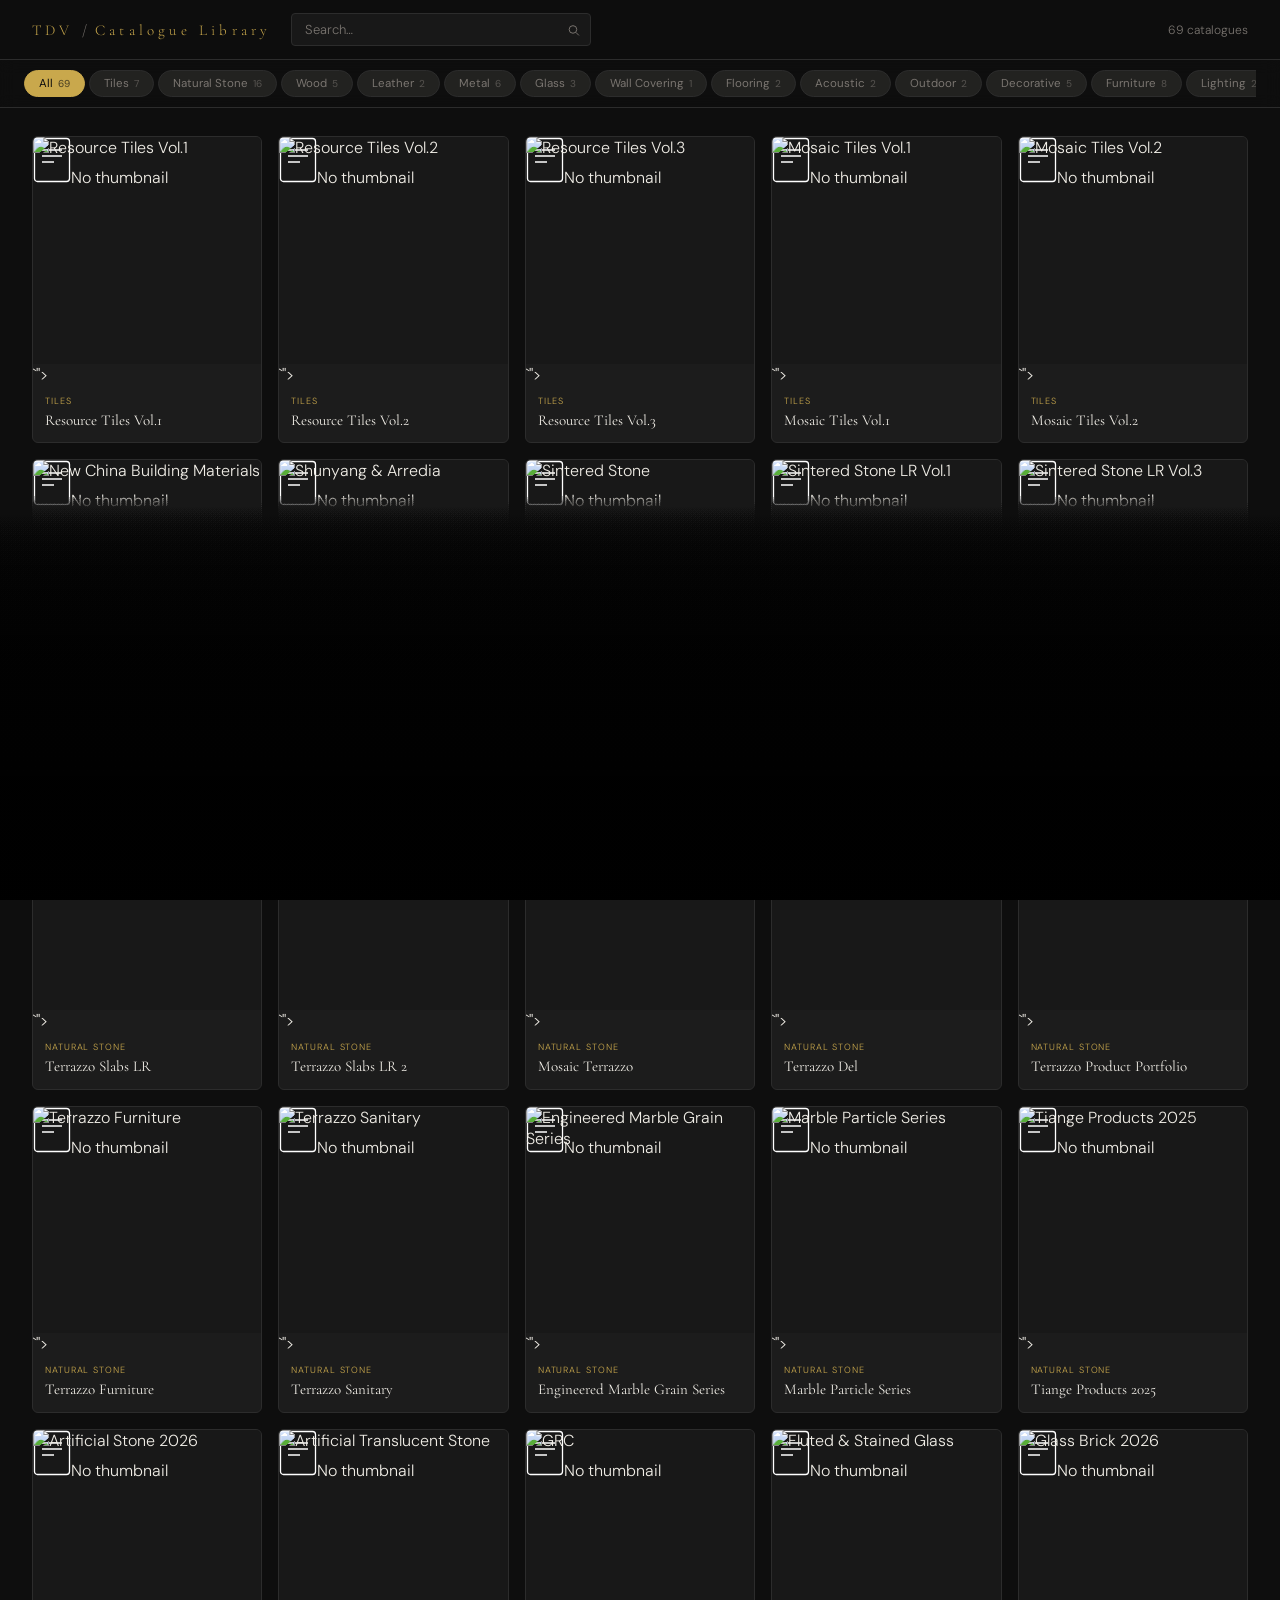
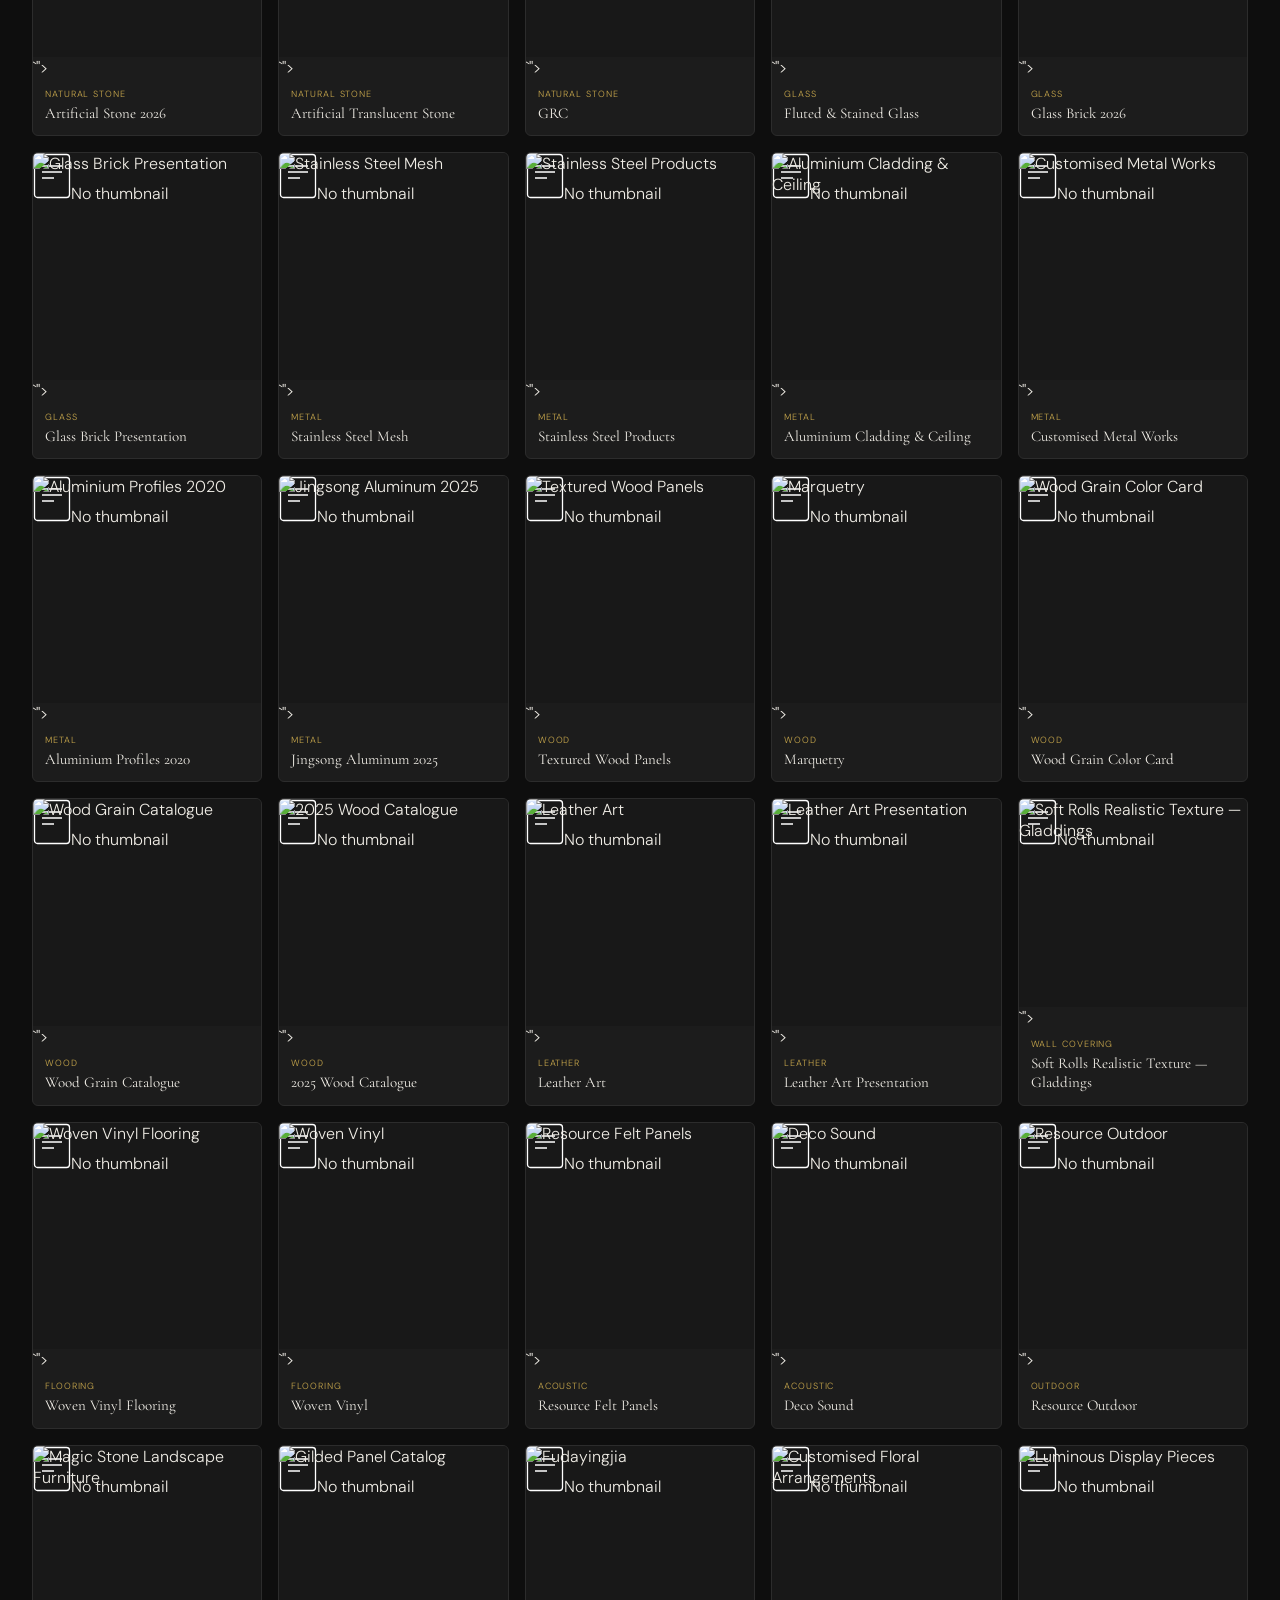
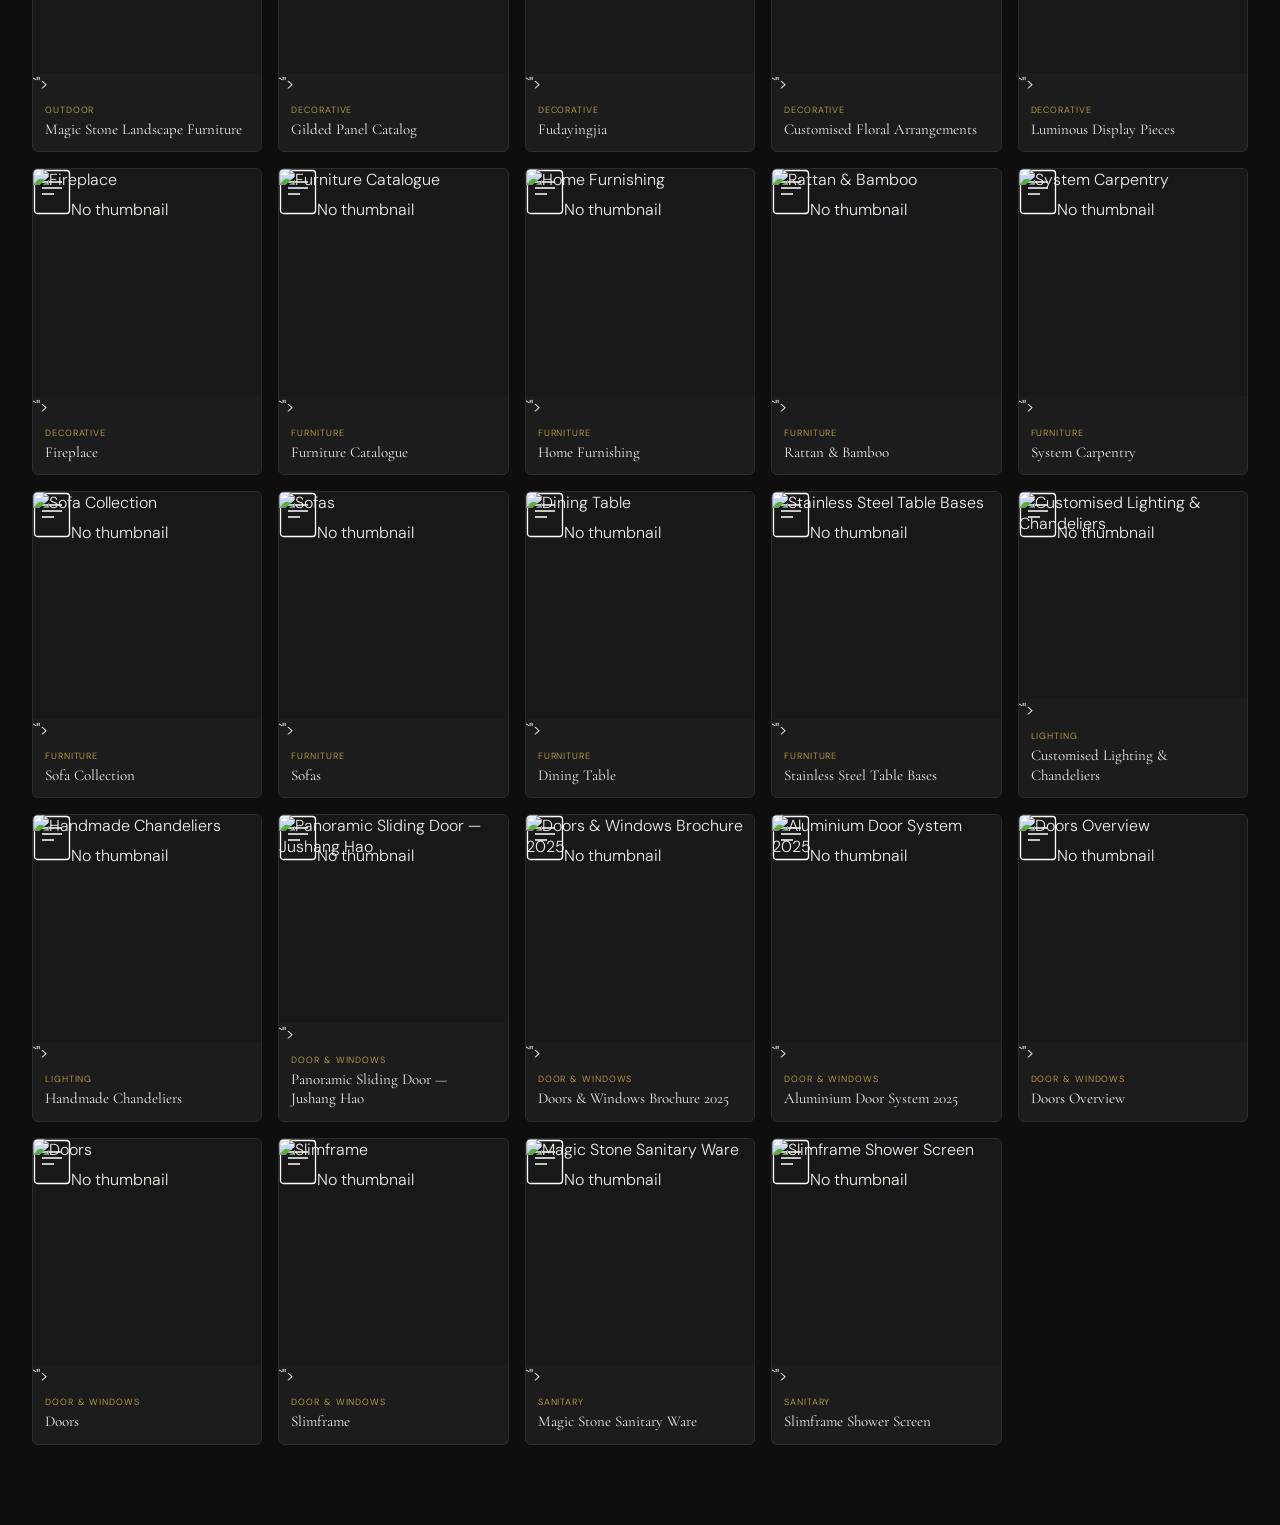
==== commit b46b2e5f: "Add files via upload" ====
--- a/index.html
+++ b/index.html
@@ -204,7 +204,7 @@
 ];
 
 // ── THUMBNAIL & PREVIEW URLS ──────────────────────────────────
-const thumb = id => `https://drive.google.com/thumbnail?id=${id}&sz=w480`;
+const thumb = id => `https://drive.google.com/thumbnail?id=${id}&sz=w800`;
 const prev  = id => `https://drive.google.com/file/d/${id}/preview`;
 
 const CAT_ORDER = ['Tiles','Natural Stone','Wood','Leather','Metal','Glass','Wall Covering','Flooring','Acoustic','Outdoor','Decorative','Furniture','Lighting','Door & Windows','Sanitary'];
@@ -236,9 +236,9 @@
     div.dataset.cat=d.c;
     div.dataset.title=d.t.toLowerCase();
     div.onclick=()=>openModal(d);
-    const ti=d.j
-      ?`<img src="${thumb(d.j)}" alt="${esc(d.t)}" loading="lazy" onerror="this.style.display='none'">`
-      :`<div class="ph"><svg width="38" height="46" viewBox="0 0 38 46" fill="none" stroke="#fff" stroke-width="1.3"><rect x="1.5" y="1.5" width="35" height="43" rx="3"/><line x1="9" y1="13" x2="29" y2="13"/><line x1="9" y1="19" x2="29" y2="19"/><line x1="9" y1="25" x2="21" y2="25"/></svg><span>No thumbnail</span></div>`;
+    // Always use PDF's own Drive thumbnail — works for any publicly shared PDF
+    const ph=`<div class="ph"><svg width="38" height="46" viewBox="0 0 38 46" fill="none" stroke="#fff" stroke-width="1.3"><rect x="1.5" y="1.5" width="35" height="43" rx="3"/><line x1="9" y1="13" x2="29" y2="13"/><line x1="9" y1="19" x2="29" y2="19"/><line x1="9" y1="25" x2="21" y2="25"/></svg><span>No thumbnail</span></div>`;
+    const ti=`<img src="${thumb(d.p)}" alt="${esc(d.t)}" loading="lazy" onerror="this.outerHTML=\`${ph}\`">`;
     div.innerHTML=`<div class="thumb">${ti}<div class="grad"></div><div class="ob">View</div></div><div class="meta"><div class="ct">${esc(d.c)}</div><div class="ttl">${esc(d.t)}</div></div>`;
     grid.appendChild(div);
   });
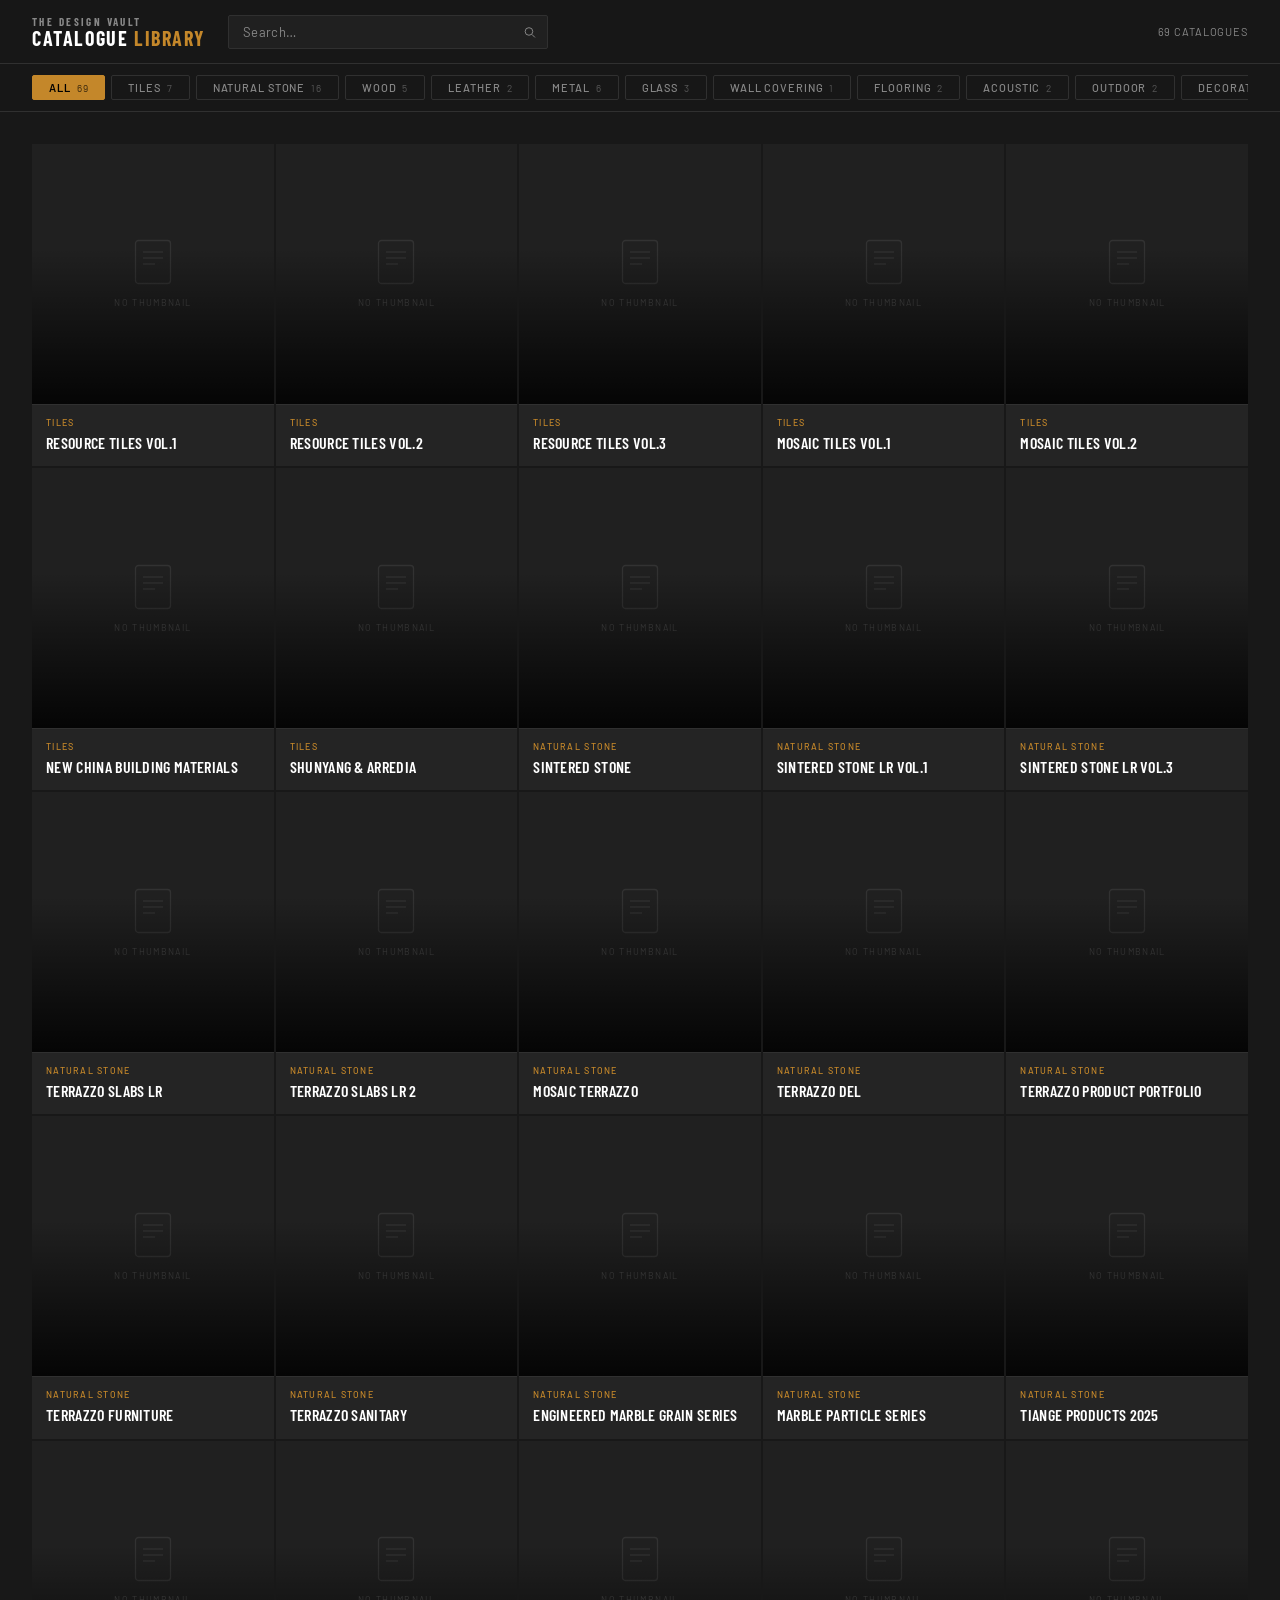
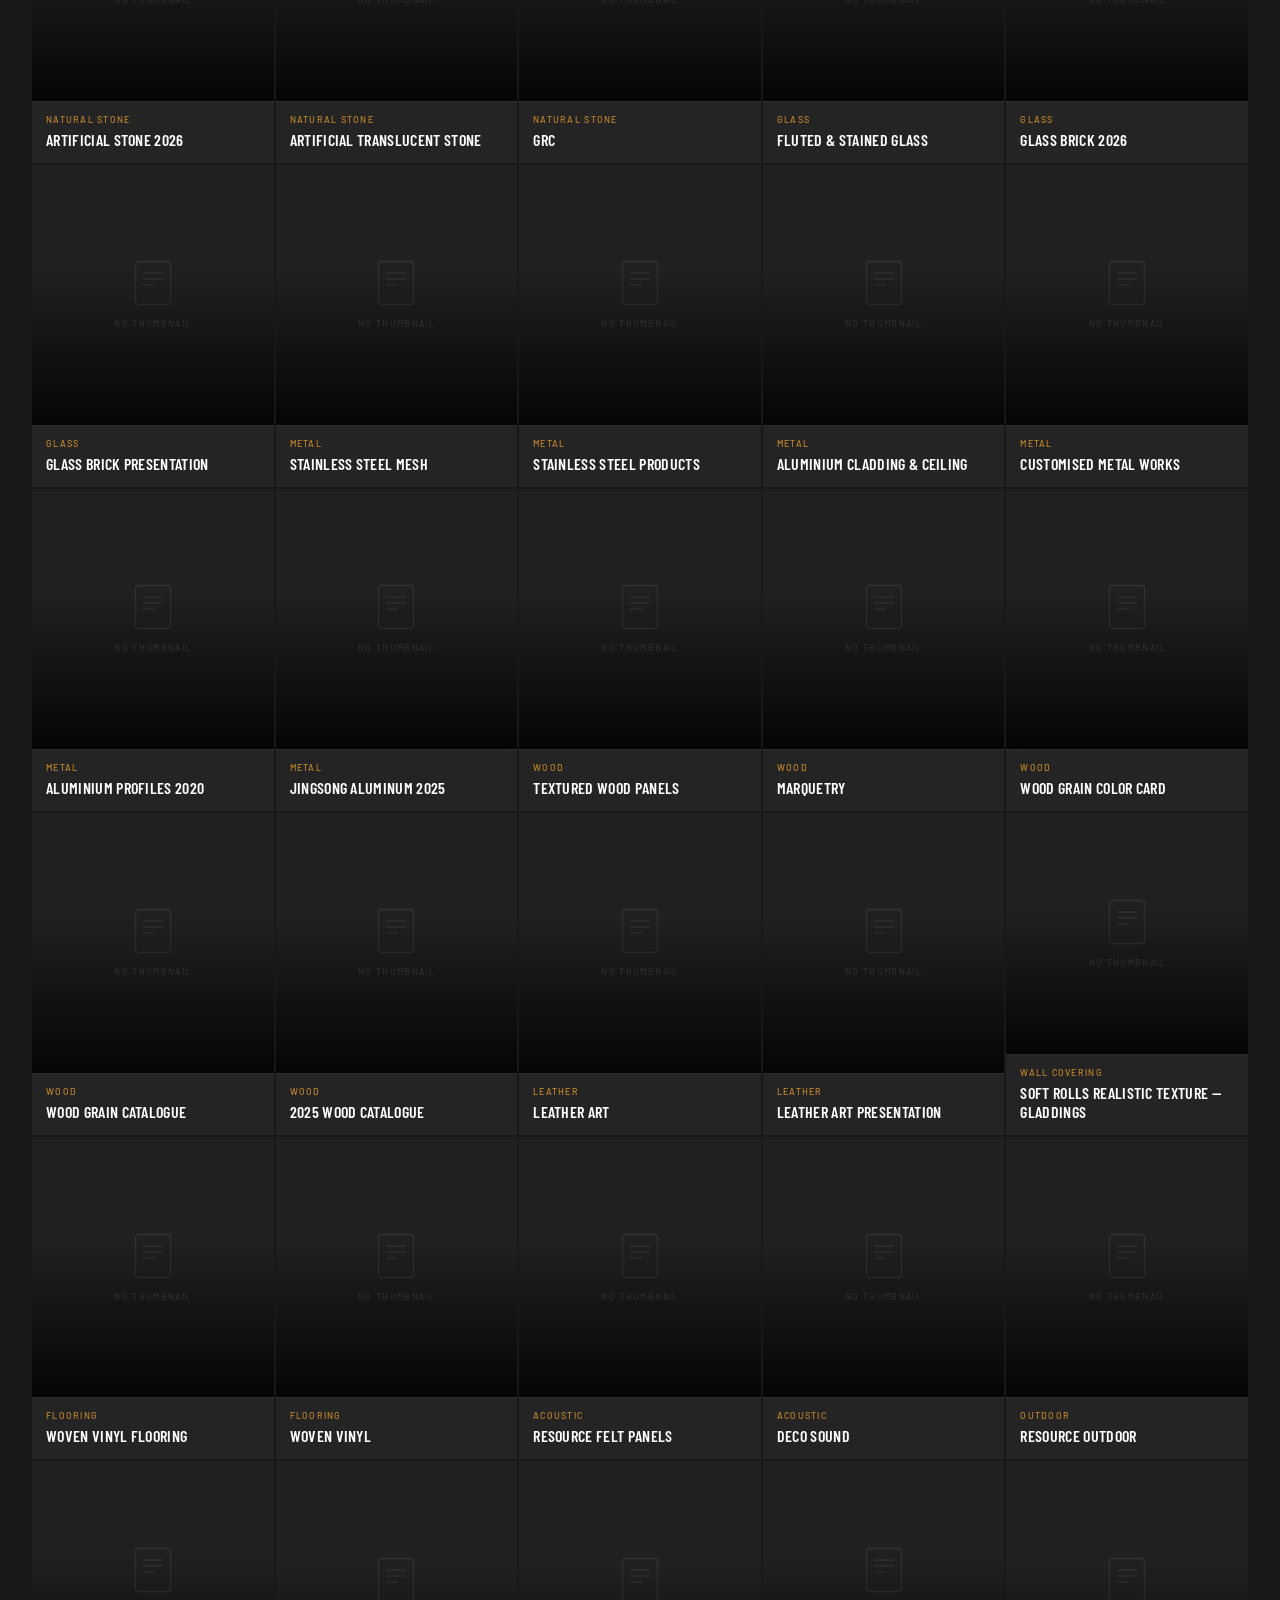
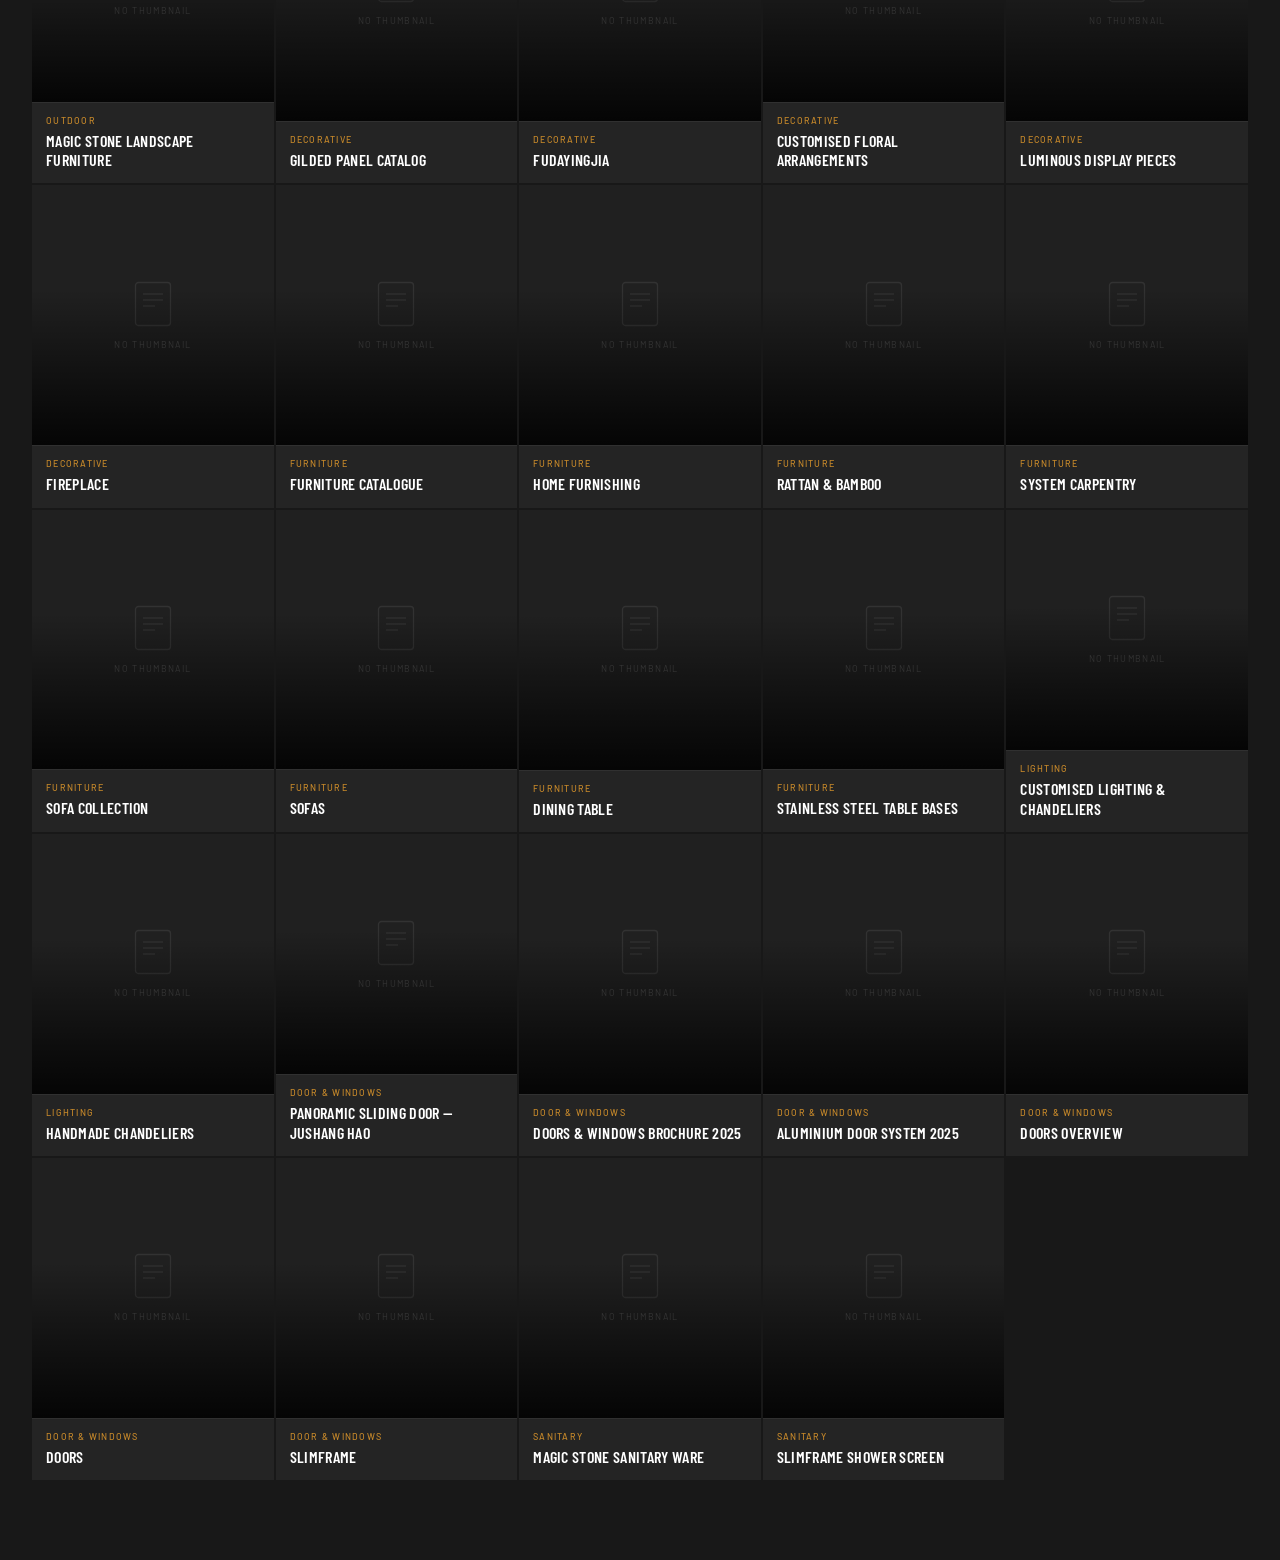
==== commit 19a59b86: "Add files via upload" ====
--- a/index.html
+++ b/index.html
@@ -3,56 +3,79 @@
 <head>
 <meta charset="UTF-8">
 <meta name="viewport" content="width=device-width, initial-scale=1.0">
-<title>TDV — Catalogue Library</title>
+<title>The Design Vault — Catalogue Library</title>
 <link rel="preconnect" href="https://fonts.googleapis.com">
 <link rel="preconnect" href="https://fonts.gstatic.com" crossorigin>
-<link href="https://fonts.googleapis.com/css2?family=Cormorant+Garamond:ital,wght@0,300;0,400;0,600;1,300&family=DM+Sans:wght@300;400;500&display=swap" rel="stylesheet">
+<link href="https://fonts.googleapis.com/css2?family=Barlow+Condensed:wght@400;600;700&family=Barlow:wght@300;400;500;600&display=swap" rel="stylesheet">
 <style>
 *,*::before,*::after{box-sizing:border-box;margin:0;padding:0}
-:root{--black:#0E0E0E;--surface:#181818;--card:#1C1C1C;--border:#2C2C2C;--gold:#C9A84C;--text:#F0EDE6;--muted:#7A7570;--pill:#222220}
+:root{
+  --black:#181818;
+  --surface:#202020;
+  --card:#242424;
+  --border:#303030;
+  --gold:#C4872A;
+  --gold-lt:#D9A050;
+  --text:#FFFFFF;
+  --muted:#888888;
+  --pill:#282828;
+}
 html{scroll-behavior:smooth}
-body{background:var(--black);color:var(--text);font-family:'DM Sans',sans-serif;font-weight:300;min-height:100vh;-webkit-font-smoothing:antialiased;overflow-x:hidden}
-header{position:sticky;top:0;z-index:100;background:rgba(14,14,14,.96);backdrop-filter:blur(14px);border-bottom:1px solid var(--border);display:flex;align-items:center;gap:20px;padding:0 32px;height:60px}
-.logo{font-family:'Cormorant Garamond',serif;font-weight:300;font-size:15px;letter-spacing:.28em;color:var(--gold);flex-shrink:0;white-space:nowrap}
-.logo em{color:var(--muted);font-style:normal;letter-spacing:0}
-.sb{flex:1;max-width:300px;position:relative}
-.sb input{width:100%;background:var(--surface);border:1px solid var(--border);color:var(--text);font-family:'DM Sans',sans-serif;font-weight:300;font-size:13px;padding:7px 34px 7px 13px;border-radius:4px;outline:none;transition:border-color .2s}
+body{background:var(--black);color:var(--text);font-family:'Barlow',sans-serif;font-weight:400;min-height:100vh;-webkit-font-smoothing:antialiased;overflow-x:hidden}
+
+/* HEADER */
+header{position:sticky;top:0;z-index:100;background:rgba(24,24,24,.97);backdrop-filter:blur(16px);border-bottom:1px solid var(--border);display:flex;align-items:center;gap:24px;padding:0 32px;height:64px}
+.logo{display:flex;flex-direction:column;flex-shrink:0;white-space:nowrap;line-height:1;gap:1px}
+.logo-top{font-family:'Barlow Condensed',sans-serif;font-weight:700;font-size:11px;letter-spacing:.22em;text-transform:uppercase;color:var(--muted)}
+.logo-main{font-family:'Barlow Condensed',sans-serif;font-weight:700;font-size:20px;letter-spacing:.08em;text-transform:uppercase;color:var(--text)}
+.logo-main em{color:var(--gold);font-style:normal}
+.logo-sub{font-family:'Barlow',sans-serif;font-weight:300;font-size:9px;letter-spacing:.3em;text-transform:uppercase;color:var(--muted)}
+.sb{flex:1;max-width:320px;position:relative}
+.sb input{width:100%;background:var(--surface);border:1px solid var(--border);color:var(--text);font-family:'Barlow',sans-serif;font-weight:400;font-size:13px;letter-spacing:.02em;padding:8px 36px 8px 14px;border-radius:2px;outline:none;transition:border-color .2s}
 .sb input::placeholder{color:var(--muted)}
 .sb input:focus{border-color:var(--gold)}
-.sb svg{position:absolute;right:11px;top:50%;transform:translateY(-50%);color:var(--muted)}
-#count{margin-left:auto;font-size:12px;color:var(--muted);white-space:nowrap}
-.sw{position:sticky;top:60px;z-index:99;background:rgba(14,14,14,.93);backdrop-filter:blur(8px);border-bottom:1px solid var(--border);padding:0 24px}
-.strip{display:flex;gap:4px;overflow-x:auto;padding:10px 0;scrollbar-width:none}
+.sb svg{position:absolute;right:12px;top:50%;transform:translateY(-50%);color:var(--muted)}
+#count{margin-left:auto;font-family:'Barlow',sans-serif;font-size:11px;letter-spacing:.08em;text-transform:uppercase;color:var(--muted);white-space:nowrap}
+
+/* CATEGORY STRIP */
+.sw{position:sticky;top:64px;z-index:99;background:rgba(24,24,24,.95);backdrop-filter:blur(10px);border-bottom:1px solid var(--border);padding:0 32px}
+.strip{display:flex;gap:6px;overflow-x:auto;padding:11px 0;scrollbar-width:none}
 .strip::-webkit-scrollbar{display:none}
-.pill{flex-shrink:0;background:var(--pill);border:1px solid var(--border);color:var(--muted);font-family:'DM Sans',sans-serif;font-weight:400;font-size:11.5px;padding:5px 14px;border-radius:100px;cursor:pointer;transition:all .15s;white-space:nowrap;display:flex;align-items:center;gap:5px;user-select:none}
-.pill span{font-size:10px;opacity:.6}
+.pill{flex-shrink:0;background:transparent;border:1px solid var(--border);color:var(--muted);font-family:'Barlow',sans-serif;font-weight:500;font-size:11px;letter-spacing:.08em;text-transform:uppercase;padding:5px 16px;border-radius:2px;cursor:pointer;transition:all .15s;white-space:nowrap;display:flex;align-items:center;gap:6px;user-select:none}
+.pill span{font-size:10px;font-weight:400;opacity:.55}
 .pill:hover{border-color:var(--gold);color:var(--text)}
-.pill.on{background:var(--gold);border-color:var(--gold);color:#0E0E0E}
+.pill.on{background:var(--gold);border-color:var(--gold);color:#000;font-weight:600}
 .pill.on span{opacity:.7}
-main{padding:28px 32px 80px}
-.grid{display:grid;grid-template-columns:repeat(auto-fill,minmax(210px,1fr));gap:16px}
-.card{display:flex;flex-direction:column;border-radius:6px;overflow:hidden;background:var(--card);border:1px solid var(--border);transition:transform .22s,border-color .22s;aspect-ratio:3/4;cursor:pointer}
-.card:hover{transform:translateY(-4px);border-color:#505050}
+
+/* GRID */
+main{padding:32px 32px 80px}
+.grid{display:grid;grid-template-columns:repeat(auto-fill,minmax(220px,1fr));gap:2px}
+
+/* CARD */
+.card{display:flex;flex-direction:column;overflow:hidden;background:var(--card);transition:opacity .2s;aspect-ratio:3/4;cursor:pointer;position:relative}
+.card:hover{opacity:.88}
+.card:hover .thumb img{transform:scale(1.04)}
+.card:hover .ob{opacity:1;transform:translateY(0)}
 .card.hide{display:none}
 .thumb{flex:1;position:relative;overflow:hidden;background:var(--surface)}
-.thumb img{position:absolute;inset:0;width:100%;height:100%;object-fit:cover;display:block;transition:transform .4s}
-.card:hover .thumb img{transform:scale(1.05)}
-.ph{position:absolute;inset:0;display:flex;flex-direction:column;align-items:center;justify-content:center;gap:10px}
-.ph svg{opacity:.1}
-.ph span{font-size:9px;letter-spacing:.12em;text-transform:uppercase;color:var(--muted);opacity:.5}
-.grad{position:absolute;inset:0;background:linear-gradient(to bottom,transparent 55%,rgba(0,0,0,.72)100%);pointer-events:none}
-.ob{position:absolute;bottom:12px;right:12px;z-index:2;background:var(--gold);color:#0E0E0E;font-family:'DM Sans',sans-serif;font-weight:500;font-size:10px;letter-spacing:.05em;padding:5px 13px;border-radius:3px;opacity:0;transform:translateY(5px);transition:opacity .2s,transform .2s}
-.card:hover .ob{opacity:1;transform:translateY(0)}
-.meta{padding:10px 12px 12px;flex-shrink:0}
-.ct{font-size:9px;letter-spacing:.1em;text-transform:uppercase;color:var(--gold);margin-bottom:4px}
-.ttl{font-family:'Cormorant Garamond',serif;font-weight:400;font-size:15px;line-height:1.3}
-.mbg{display:none;position:fixed;inset:0;z-index:1000;background:rgba(0,0,0,.9);backdrop-filter:blur(6px);align-items:center;justify-content:center;padding:20px}
+.thumb img{position:absolute;inset:0;width:100%;height:100%;object-fit:cover;display:block;transition:transform .5s ease}
+.ph{position:absolute;inset:0;display:flex;flex-direction:column;align-items:center;justify-content:center;gap:12px;background:var(--surface)}
+.ph svg{opacity:.08}
+.ph span{font-family:'Barlow',sans-serif;font-size:9px;letter-spacing:.15em;text-transform:uppercase;color:var(--muted);opacity:.4}
+.grad{position:absolute;inset:0;background:linear-gradient(to bottom,transparent 40%,rgba(0,0,0,.85)100%);pointer-events:none}
+.ob{position:absolute;bottom:52px;left:50%;transform:translateX(-50%) translateY(6px);z-index:2;background:var(--gold);color:#000;font-family:'Barlow',sans-serif;font-weight:600;font-size:10px;letter-spacing:.1em;text-transform:uppercase;padding:7px 20px;border-radius:1px;opacity:0;white-space:nowrap;transition:opacity .2s,transform .2s}
+.meta{padding:12px 14px 14px;flex-shrink:0;background:var(--card);border-top:1px solid var(--border)}
+.ct{font-family:'Barlow',sans-serif;font-size:9px;letter-spacing:.14em;text-transform:uppercase;color:var(--gold);font-weight:500;margin-bottom:5px}
+.ttl{font-family:'Barlow Condensed',sans-serif;font-weight:600;font-size:16px;letter-spacing:.02em;text-transform:uppercase;line-height:1.2;color:var(--text)}
+
+/* MODAL */
+.mbg{display:none;position:fixed;inset:0;z-index:1000;background:rgba(0,0,0,.92);backdrop-filter:blur(8px);align-items:center;justify-content:center;padding:20px}
 .mbg.open{display:flex}
-.modal{position:relative;width:100%;max-width:960px;height:90vh;background:#111;border:1px solid var(--border);border-radius:8px;overflow:hidden;display:flex;flex-direction:column}
-.mbar{display:flex;align-items:center;justify-content:space-between;padding:12px 18px;border-bottom:1px solid var(--border);flex-shrink:0;background:#0E0E0E}
-.minfo .mt{font-family:'Cormorant Garamond',serif;font-weight:400;font-size:17px;color:var(--text)}
-.minfo .mc{font-size:9px;letter-spacing:.1em;text-transform:uppercase;color:var(--gold);margin-top:2px}
-.mcl{width:32px;height:32px;border-radius:50%;border:1px solid var(--border);background:none;color:var(--muted);cursor:pointer;font-size:16px;display:flex;align-items:center;justify-content:center;flex-shrink:0;transition:border-color .15s,color .15s}
+.modal{position:relative;width:100%;max-width:980px;height:90vh;background:#1e1e1e;border:1px solid var(--border);border-radius:0;overflow:hidden;display:flex;flex-direction:column}
+.mbar{display:flex;align-items:center;justify-content:space-between;padding:14px 20px;border-bottom:1px solid var(--border);flex-shrink:0;background:#181818}
+.minfo .mt{font-family:'Barlow Condensed',sans-serif;font-weight:700;font-size:18px;letter-spacing:.05em;text-transform:uppercase;color:var(--text)}
+.minfo .mc{font-size:9px;letter-spacing:.14em;text-transform:uppercase;color:var(--gold);font-weight:500;margin-top:3px}
+.mcl{width:32px;height:32px;border-radius:2px;border:1px solid var(--border);background:none;color:var(--muted);cursor:pointer;font-size:16px;display:flex;align-items:center;justify-content:center;flex-shrink:0;transition:border-color .15s,color .15s}
 .mcl:hover{border-color:var(--gold);color:var(--gold)}
 .mfr{flex:1;position:relative;background:#1a1a1a}
 .mfr iframe{position:absolute;inset:0;width:100%;height:100%;border:none}
@@ -62,14 +85,17 @@
 @keyframes rot{to{transform:rotate(360deg)}}
 .empty{display:none;grid-column:1/-1;text-align:center;padding:80px 0;color:var(--muted)}
 .empty.show{display:block}
-.empty p{font-family:'Cormorant Garamond',serif;font-size:22px;font-weight:300}
-.empty small{font-size:12px;margin-top:8px;display:block}
-@media(max-width:640px){header{padding:0 16px;gap:12px}.sb{max-width:none;flex:1}main{padding:16px 14px 60px}.sw{padding:0 14px}.grid{grid-template-columns:repeat(auto-fill,minmax(150px,1fr));gap:10px}.modal{height:95vh}.mbg{padding:8px}}
+.empty p{font-family:'Barlow Condensed',sans-serif;font-weight:600;font-size:24px;letter-spacing:.06em;text-transform:uppercase}
+.empty small{font-size:12px;margin-top:8px;display:block;letter-spacing:.06em}
+@media(max-width:640px){header{padding:0 16px;gap:12px}.sb{max-width:none;flex:1}main{padding:20px 0 60px}.sw{padding:0 16px}.grid{grid-template-columns:repeat(auto-fill,minmax(160px,1fr));gap:2px}.modal{height:95vh}.mbg{padding:8px}}
 </style>
 </head>
 <body>
 <header>
-  <div class="logo">TDV <em>/</em> Catalogue Library</div>
+  <div class="logo">
+    <div class="logo-top">The Design Vault</div>
+    <div class="logo-main">CATALOGUE <em>LIBRARY</em></div>
+  </div>
   <div class="sb">
     <input id="search" type="text" placeholder="Search…" autocomplete="off">
     <svg width="13" height="13" fill="none" stroke="currentColor" stroke-width="1.8" viewBox="0 0 24 24"><circle cx="11" cy="11" r="7"/><line x1="16.5" y1="16.5" x2="22" y2="22"/></svg>
@@ -236,10 +262,14 @@
     div.dataset.cat=d.c;
     div.dataset.title=d.t.toLowerCase();
     div.onclick=()=>openModal(d);
-    // Always use PDF's own Drive thumbnail — works for any publicly shared PDF
-    const ph=`<div class="ph"><svg width="38" height="46" viewBox="0 0 38 46" fill="none" stroke="#fff" stroke-width="1.3"><rect x="1.5" y="1.5" width="35" height="43" rx="3"/><line x1="9" y1="13" x2="29" y2="13"/><line x1="9" y1="19" x2="29" y2="19"/><line x1="9" y1="25" x2="21" y2="25"/></svg><span>No thumbnail</span></div>`;
-    const ti=`<img src="${thumb(d.p)}" alt="${esc(d.t)}" loading="lazy" onerror="this.outerHTML=\`${ph}\`">`;
-    div.innerHTML=`<div class="thumb">${ti}<div class="grad"></div><div class="ob">View</div></div><div class="meta"><div class="ct">${esc(d.c)}</div><div class="ttl">${esc(d.t)}</div></div>`;
+    // ph placeholder always in DOM underneath; img on top — if load fails, img hides itself
+    div.innerHTML=`<div class="thumb">
+      <div class="ph"><svg width="38" height="46" viewBox="0 0 38 46" fill="none" stroke="#fff" stroke-width="1.3"><rect x="1.5" y="1.5" width="35" height="43" rx="3"/><line x1="9" y1="13" x2="29" y2="13"/><line x1="9" y1="19" x2="29" y2="19"/><line x1="9" y1="25" x2="21" y2="25"/></svg><span>No thumbnail</span></div>
+      <img src="${thumb(d.p)}" alt="${esc(d.t)}" loading="lazy">
+      <div class="grad"></div><div class="ob">View</div>
+    </div><div class="meta"><div class="ct">${esc(d.c)}</div><div class="ttl">${esc(d.t)}</div></div>`;
+    // Attach error handler via JS — avoids double-quote conflicts in inline HTML
+    div.querySelector('img').addEventListener('error', function(){ this.style.display='none'; });
     grid.appendChild(div);
   });
   const e=document.createElement('div');
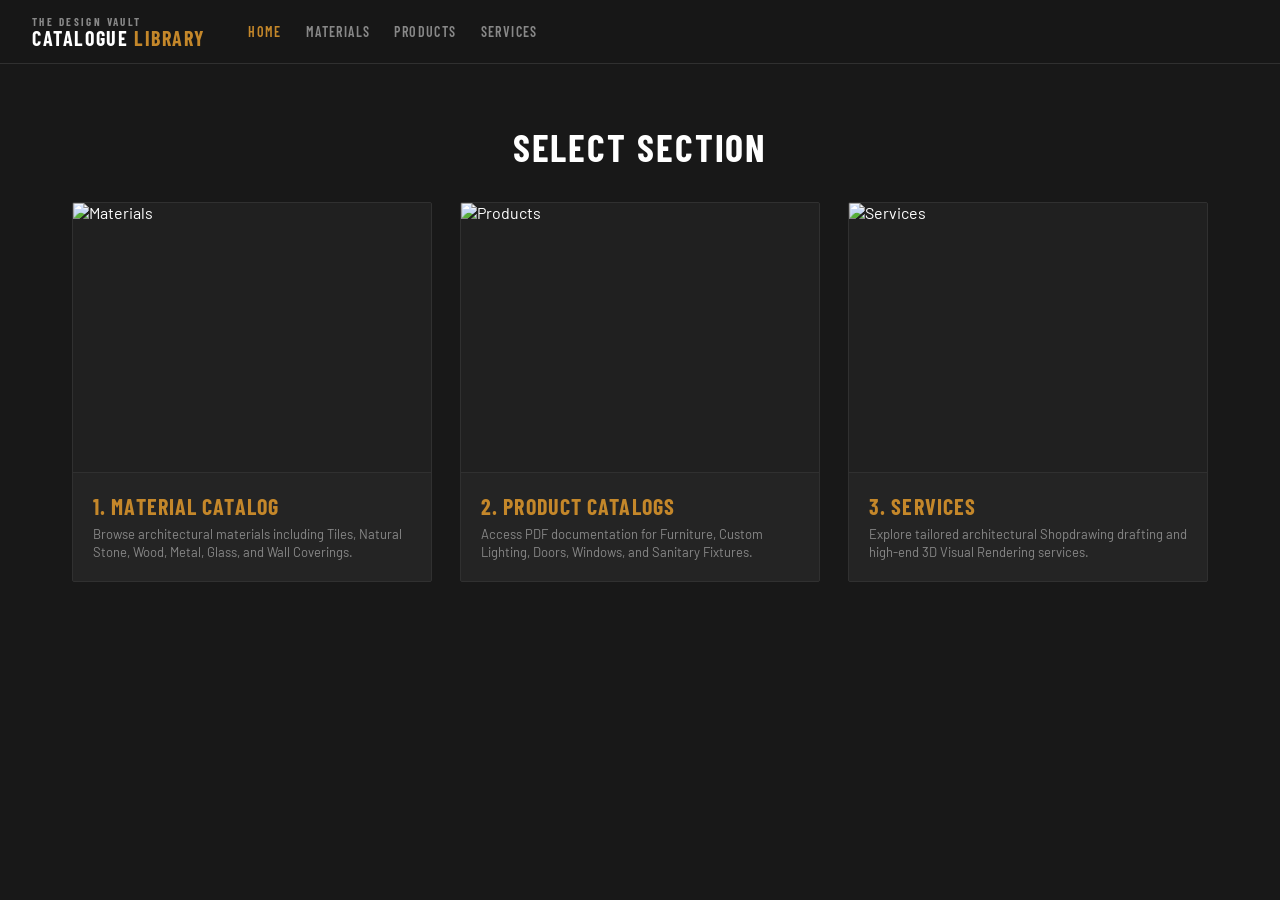
==== commit 8b5f9d5d: "Add files via upload" ====
--- a/index.html
+++ b/index.html
@@ -3,321 +3,65 @@
 <head>
 <meta charset="UTF-8">
 <meta name="viewport" content="width=device-width, initial-scale=1.0">
-<title>The Design Vault — Catalogue Library</title>
+<title>The Design Vault — Main Portal</title>
 <link rel="preconnect" href="https://fonts.googleapis.com">
 <link rel="preconnect" href="https://fonts.gstatic.com" crossorigin>
 <link href="https://fonts.googleapis.com/css2?family=Barlow+Condensed:wght@400;600;700&family=Barlow:wght@300;400;500;600&display=swap" rel="stylesheet">
-<style>
-*,*::before,*::after{box-sizing:border-box;margin:0;padding:0}
-:root{
-  --black:#181818;
-  --surface:#202020;
-  --card:#242424;
-  --border:#303030;
-  --gold:#C4872A;
-  --gold-lt:#D9A050;
-  --text:#FFFFFF;
-  --muted:#888888;
-  --pill:#282828;
-}
-html{scroll-behavior:smooth}
-body{background:var(--black);color:var(--text);font-family:'Barlow',sans-serif;font-weight:400;min-height:100vh;-webkit-font-smoothing:antialiased;overflow-x:hidden}
-
-/* HEADER */
-header{position:sticky;top:0;z-index:100;background:rgba(24,24,24,.97);backdrop-filter:blur(16px);border-bottom:1px solid var(--border);display:flex;align-items:center;gap:24px;padding:0 32px;height:64px}
-.logo{display:flex;flex-direction:column;flex-shrink:0;white-space:nowrap;line-height:1;gap:1px}
-.logo-top{font-family:'Barlow Condensed',sans-serif;font-weight:700;font-size:11px;letter-spacing:.22em;text-transform:uppercase;color:var(--muted)}
-.logo-main{font-family:'Barlow Condensed',sans-serif;font-weight:700;font-size:20px;letter-spacing:.08em;text-transform:uppercase;color:var(--text)}
-.logo-main em{color:var(--gold);font-style:normal}
-.logo-sub{font-family:'Barlow',sans-serif;font-weight:300;font-size:9px;letter-spacing:.3em;text-transform:uppercase;color:var(--muted)}
-.sb{flex:1;max-width:320px;position:relative}
-.sb input{width:100%;background:var(--surface);border:1px solid var(--border);color:var(--text);font-family:'Barlow',sans-serif;font-weight:400;font-size:13px;letter-spacing:.02em;padding:8px 36px 8px 14px;border-radius:2px;outline:none;transition:border-color .2s}
-.sb input::placeholder{color:var(--muted)}
-.sb input:focus{border-color:var(--gold)}
-.sb svg{position:absolute;right:12px;top:50%;transform:translateY(-50%);color:var(--muted)}
-#count{margin-left:auto;font-family:'Barlow',sans-serif;font-size:11px;letter-spacing:.08em;text-transform:uppercase;color:var(--muted);white-space:nowrap}
-
-/* CATEGORY STRIP */
-.sw{position:sticky;top:64px;z-index:99;background:rgba(24,24,24,.95);backdrop-filter:blur(10px);border-bottom:1px solid var(--border);padding:0 32px}
-.strip{display:flex;gap:6px;overflow-x:auto;padding:11px 0;scrollbar-width:none}
-.strip::-webkit-scrollbar{display:none}
-.pill{flex-shrink:0;background:transparent;border:1px solid var(--border);color:var(--muted);font-family:'Barlow',sans-serif;font-weight:500;font-size:11px;letter-spacing:.08em;text-transform:uppercase;padding:5px 16px;border-radius:2px;cursor:pointer;transition:all .15s;white-space:nowrap;display:flex;align-items:center;gap:6px;user-select:none}
-.pill span{font-size:10px;font-weight:400;opacity:.55}
-.pill:hover{border-color:var(--gold);color:var(--text)}
-.pill.on{background:var(--gold);border-color:var(--gold);color:#000;font-weight:600}
-.pill.on span{opacity:.7}
-
-/* GRID */
-main{padding:32px 32px 80px}
-.grid{display:grid;grid-template-columns:repeat(auto-fill,minmax(220px,1fr));gap:2px}
-
-/* CARD */
-.card{display:flex;flex-direction:column;overflow:hidden;background:var(--card);transition:opacity .2s;aspect-ratio:3/4;cursor:pointer;position:relative}
-.card:hover{opacity:.88}
-.card:hover .thumb img{transform:scale(1.04)}
-.card:hover .ob{opacity:1;transform:translateY(0)}
-.card.hide{display:none}
-.thumb{flex:1;position:relative;overflow:hidden;background:var(--surface)}
-.thumb img{position:absolute;inset:0;width:100%;height:100%;object-fit:cover;display:block;transition:transform .5s ease}
-.ph{position:absolute;inset:0;display:flex;flex-direction:column;align-items:center;justify-content:center;gap:12px;background:var(--surface)}
-.ph svg{opacity:.08}
-.ph span{font-family:'Barlow',sans-serif;font-size:9px;letter-spacing:.15em;text-transform:uppercase;color:var(--muted);opacity:.4}
-.grad{position:absolute;inset:0;background:linear-gradient(to bottom,transparent 40%,rgba(0,0,0,.85)100%);pointer-events:none}
-.ob{position:absolute;bottom:52px;left:50%;transform:translateX(-50%) translateY(6px);z-index:2;background:var(--gold);color:#000;font-family:'Barlow',sans-serif;font-weight:600;font-size:10px;letter-spacing:.1em;text-transform:uppercase;padding:7px 20px;border-radius:1px;opacity:0;white-space:nowrap;transition:opacity .2s,transform .2s}
-.meta{padding:12px 14px 14px;flex-shrink:0;background:var(--card);border-top:1px solid var(--border)}
-.ct{font-family:'Barlow',sans-serif;font-size:9px;letter-spacing:.14em;text-transform:uppercase;color:var(--gold);font-weight:500;margin-bottom:5px}
-.ttl{font-family:'Barlow Condensed',sans-serif;font-weight:600;font-size:16px;letter-spacing:.02em;text-transform:uppercase;line-height:1.2;color:var(--text)}
-
-/* MODAL */
-.mbg{display:none;position:fixed;inset:0;z-index:1000;background:rgba(0,0,0,.92);backdrop-filter:blur(8px);align-items:center;justify-content:center;padding:20px}
-.mbg.open{display:flex}
-.modal{position:relative;width:100%;max-width:980px;height:90vh;background:#1e1e1e;border:1px solid var(--border);border-radius:0;overflow:hidden;display:flex;flex-direction:column}
-.mbar{display:flex;align-items:center;justify-content:space-between;padding:14px 20px;border-bottom:1px solid var(--border);flex-shrink:0;background:#181818}
-.minfo .mt{font-family:'Barlow Condensed',sans-serif;font-weight:700;font-size:18px;letter-spacing:.05em;text-transform:uppercase;color:var(--text)}
-.minfo .mc{font-size:9px;letter-spacing:.14em;text-transform:uppercase;color:var(--gold);font-weight:500;margin-top:3px}
-.mcl{width:32px;height:32px;border-radius:2px;border:1px solid var(--border);background:none;color:var(--muted);cursor:pointer;font-size:16px;display:flex;align-items:center;justify-content:center;flex-shrink:0;transition:border-color .15s,color .15s}
-.mcl:hover{border-color:var(--gold);color:var(--gold)}
-.mfr{flex:1;position:relative;background:#1a1a1a}
-.mfr iframe{position:absolute;inset:0;width:100%;height:100%;border:none}
-.ml{position:absolute;inset:0;display:flex;align-items:center;justify-content:center;flex-direction:column;gap:12px;color:var(--muted)}
-.ml.gone{display:none}
-.spin{width:28px;height:28px;border:2px solid var(--border);border-top-color:var(--gold);border-radius:50%;animation:rot .75s linear infinite}
-@keyframes rot{to{transform:rotate(360deg)}}
-.empty{display:none;grid-column:1/-1;text-align:center;padding:80px 0;color:var(--muted)}
-.empty.show{display:block}
-.empty p{font-family:'Barlow Condensed',sans-serif;font-weight:600;font-size:24px;letter-spacing:.06em;text-transform:uppercase}
-.empty small{font-size:12px;margin-top:8px;display:block;letter-spacing:.06em}
-@media(max-width:640px){header{padding:0 16px;gap:12px}.sb{max-width:none;flex:1}main{padding:20px 0 60px}.sw{padding:0 16px}.grid{grid-template-columns:repeat(auto-fill,minmax(160px,1fr));gap:2px}.modal{height:95vh}.mbg{padding:8px}}
-</style>
+<link rel="stylesheet" href="css/style.css">
 </head>
 <body>
+
 <header>
   <div class="logo">
     <div class="logo-top">The Design Vault</div>
-    <div class="logo-main">CATALOGUE <em>LIBRARY</em></div>
+    <a href="index.html" class="logo-main">CATALOGUE <em>LIBRARY</em></a>
   </div>
-  <div class="sb">
-    <input id="search" type="text" placeholder="Search…" autocomplete="off">
-    <svg width="13" height="13" fill="none" stroke="currentColor" stroke-width="1.8" viewBox="0 0 24 24"><circle cx="11" cy="11" r="7"/><line x1="16.5" y1="16.5" x2="22" y2="22"/></svg>
+  <nav class="nav-menu">
+    <a href="index.html" class="nav-link active">Home</a>
+    <a href="material.html" class="nav-link">Materials</a>
+    <a href="product.html" class="nav-link">Products</a>
+    <a href="service.html" class="nav-link">Services</a>
+  </nav>
+</header>
+
+<main class="hero-container">
+  <h1 class="hero-title">Select Section</h1>
+
+  <div class="portal-grid">
+    <!-- 1. MATERIAL CATALOG THUMBNAIL -->
+    <a href="material.html" class="portal-card">
+      <div class="portal-img">
+        <img src="https://images.unsplash.com/photo-1600585154340-be6161a56a0c?auto=format&fit=crop&w=800&q=80" alt="Materials">
+      </div>
+      <div class="portal-info">
+        <div class="portal-title">1. Material Catalog</div>
+        <div class="portal-desc">Browse architectural materials including Tiles, Natural Stone, Wood, Metal, Glass, and Wall Coverings.</div>
+      </div>
+    </a>
+
+    <!-- 2. PRODUCT CATALOG THUMBNAIL -->
+    <a href="product.html" class="portal-card">
+      <div class="portal-img">
+        <img src="https://images.unsplash.com/photo-1618221195710-dd6b41faaea6?auto=format&fit=crop&w=800&q=80" alt="Products">
+      </div>
+      <div class="portal-info">
+        <div class="portal-title">2. Product Catalogs</div>
+        <div class="portal-desc">Access PDF documentation for Furniture, Custom Lighting, Doors, Windows, and Sanitary Fixtures.</div>
+      </div>
+    </a>
+
+    <!-- 3. SERVICE THUMBNAIL -->
+    <a href="service.html" class="portal-card">
+      <div class="portal-img">
+        <img src="https://images.unsplash.com/photo-1503387762-592deb58ef4e?auto=format&fit=crop&w=800&q=80" alt="Services">
+      </div>
+      <div class="portal-info">
+        <div class="portal-title">3. Services</div>
+        <div class="portal-desc">Explore tailored architectural Shopdrawing drafting and high-end 3D Visual Rendering services.</div>
+      </div>
+    </a>
   </div>
-  <span id="count"></span>
-</header>
-<div class="sw"><div class="strip" id="strip"></div></div>
-<main><div class="grid" id="grid"></div></main>
-<div class="mbg" id="mbg">
-  <div class="modal">
-    <div class="mbar">
-      <div class="minfo"><div class="mt" id="mt"></div><div class="mc" id="mc"></div></div>
-      <button class="mcl" onclick="closeModal()">✕</button>
-    </div>
-    <div class="mfr" id="mfr">
-      <div class="ml" id="ml"><div class="spin"></div><span style="font-size:12px">Loading…</span></div>
-    </div>
-  </div>
-</div>
-<script>
-// ╔══════════════════════════════════════════════════════════════╗
-// ║  HOW TO ADD A NEW CATALOGUE                                  ║
-// ║  1. Upload PDF to Drive → right-click → Get link            ║
-// ║     URL: drive.google.com/file/d/XXXXXXX/view               ║
-// ║     XXXXXXX = the File ID                                    ║
-// ║  2. Add a line below with the correct category               ║
-// ║  3. Upload a JPEG thumbnail → get its ID → add as thumbId   ║
-// ║     (leave as null if no thumbnail yet)                      ║
-// ╚══════════════════════════════════════════════════════════════╝
+</main>
 
-const C = [
-
-  // ── TILES ──────────────────────────────────────────────────────
-  {t:"Resource Tiles Vol.1",          c:"Tiles",        p:"1GoaXFnk6XPi-GV4WpI6qx_XiXJooa6Cd", j:null},
-  {t:"Resource Tiles Vol.2",          c:"Tiles",        p:"1tnXgXR60NsVzBpJxQRiuyyla9rFxDU6t", j:null},
-  {t:"Resource Tiles Vol.3",          c:"Tiles",        p:"1RwySf8u6QI1a-t0EYQWfjincCKiHUK-2", j:null},
-  {t:"Mosaic Tiles Vol.1",            c:"Tiles",        p:"1OZEzEk3Qb9nbPmU_Yuvr2wxRqo66XvzH", j:null},
-  {t:"Mosaic Tiles Vol.2",            c:"Tiles",        p:"1sTCvhcqcPfaEMyrk4MtTLUaPiw3RGgnQ", j:null},
-  {t:"New China Building Materials",  c:"Tiles",        p:"1_UTtjrUx70pPBDq_xmHnWoxZTvIR-ja6", j:null},
-  {t:"Shunyang & Arredia",            c:"Tiles",        p:"1i-_S2SGJrVxCY7EoKxKbY6M-e7A4k9i-", j:null},
-
-  // ── NATURAL STONE ───────────────────────────────────────────────
-  {t:"Sintered Stone",                c:"Natural Stone",p:"1Fcq9ChfbwyB9Wu8hAE6UBCa8RmfVr91W", j:null},
-  {t:"Sintered Stone LR Vol.1",       c:"Natural Stone",p:"1Eg8Wl8F3XYPTjErYDEl1xjI-zZd5Qpo8", j:null},
-  {t:"Sintered Stone LR Vol.3",       c:"Natural Stone",p:"157zUo2aLcpIVyhM4Nw7PGESYqGXghUX1", j:null},
-  {t:"Terrazzo Slabs LR",             c:"Natural Stone",p:"1l6WSZvCi-4_ZfgPokser4UdIF7ePvFC7", j:null},
-  {t:"Terrazzo Slabs LR 2",           c:"Natural Stone",p:"1NsAGa8QUO80LC6h3T6CLEKTim38dk2Xm", j:null},
-  {t:"Mosaic Terrazzo",               c:"Natural Stone",p:"1-yDYPd4p4MdogmoC9gr3hhYg85u9_2Mh", j:null},
-  {t:"Terrazzo Del",                  c:"Natural Stone",p:"1WOvtK4buMBSiaopsoiMk4Usg31-ZfXLB", j:"1JB1YnS3k_7HX16WQxA-EJmXxdd6Bjfip"},
-  {t:"Terrazzo Product Portfolio",    c:"Natural Stone",p:"17aUXRVzjXr2YKpat_ExwcfUbnmnpuXTg", j:null},
-  {t:"Terrazzo Furniture",            c:"Natural Stone",p:"1fK2Cd55E5ZlVHrcedIg4ZJuFaDZoYYIy", j:null},
-  {t:"Terrazzo Sanitary",             c:"Natural Stone",p:"1HudyKIDsmkCzT-03aIxTRJfebcVvQxBd", j:null},
-  {t:"Engineered Marble Grain Series",c:"Natural Stone",p:"1igOyaDx6FFb_10FR384a26NhJe83B-yU", j:null},
-  {t:"Marble Particle Series",        c:"Natural Stone",p:"1uVVJTvAS0Xgm6BE3UeCOvCQZp9snLOfO", j:null},
-  {t:"Tiange Products 2025",          c:"Natural Stone",p:"1h6uVYmwjlef5ex_51HRLb4wgCLIRdYB-", j:null},
-  {t:"Artificial Stone 2026",         c:"Natural Stone",p:"1sXkZ5lAfV8AuT4WJ8NSDmQSOSd3ShQP-", j:null},
-  {t:"Artificial Translucent Stone",  c:"Natural Stone",p:"1hKmzioef2b2yzYtcZpAdIyRcxTfhMOVc", j:null},
-  {t:"GRC",                           c:"Natural Stone",p:"1Klc2wJdDwDWP_rIZSYRqQ1l2OV7Xl-me", j:null},
-
-  // ── GLASS ───────────────────────────────────────────────────────
-  {t:"Fluted & Stained Glass",        c:"Glass",        p:"1lHahhSrXyJ4DJkW7GhV45HrAaUVTNQHf", j:null},
-  {t:"Glass Brick 2026",              c:"Glass",        p:"1ty_F3E2bhVuEtLqHRM9MDjgnGd3vF5ZB", j:null},
-  {t:"Glass Brick Presentation",      c:"Glass",        p:"1n-poAAa-KGY3gH5PcpJrsF6pMx700HLz", j:null},
-
-  // ── METAL ───────────────────────────────────────────────────────
-  {t:"Stainless Steel Mesh",          c:"Metal",        p:"1Bro30ObRvp7lh-VYQfAB7Ws2-Wytw3Xg", j:null},
-  {t:"Stainless Steel Products",      c:"Metal",        p:"1bZjm9jGuP2L73VlW7wXSoz2chQ_NRy2u", j:null},
-  {t:"Aluminium Cladding & Ceiling",  c:"Metal",        p:"1ZrbGAdgYcGGsnSxYLXoDCn0E3zoWh348", j:null},
-  {t:"Customised Metal Works",        c:"Metal",        p:"1s1sYtcgHUdaDEYRIVqZZrHR72pxjdPvA", j:null},
-  {t:"Aluminium Profiles 2020",       c:"Metal",        p:"1kCemfnX6kiwptvzBeYpv1kAyYjJK8rXk", j:null},
-  {t:"Jingsong Aluminum 2025",        c:"Metal",        p:"1rSagARj9Lf9y2YuFovPTL9vKwe1j4l4v", j:null},
-
-  // ── WOOD ────────────────────────────────────────────────────────
-  {t:"Textured Wood Panels",          c:"Wood",         p:"19mVkN2WknX-qadysJmj5zogsKKiW-f43", j:null},
-  {t:"Marquetry",                     c:"Wood",         p:"1xP8NOKhEsG7uzsKGwUMBFjoJXsvbjhsW", j:null},
-  {t:"Wood Grain Color Card",         c:"Wood",         p:"1Bl51pfhi8Q5NbErnf0-tBVSWHVuyLebO", j:null},
-  {t:"Wood Grain Catalogue",          c:"Wood",         p:"1iUQ_yLKgoJ-ruZSyWcWqjs7QJoExWxqT", j:null},
-  {t:"2025 Wood Catalogue",           c:"Wood",         p:"1ZWKRlm83Wcw5JdU1_GW9sPY86i4vHj5Z", j:null},
-
-  // ── LEATHER ─────────────────────────────────────────────────────
-  {t:"Leather Art",                   c:"Leather",      p:"1wNAH5srEaVfoAb9g596_iHEKfNzwsnbM", j:null},
-  {t:"Leather Art Presentation",      c:"Leather",      p:"1l0_rQPTTpKCkMSH3hJFIQdaAUwzdgvwk", j:null},
-
-  // ── WALL COVERING ───────────────────────────────────────────────
-  {t:"Soft Rolls Realistic Texture — Gladdings", c:"Wall Covering", p:"1kPmmDoNM5tG5wNDPX2uXm8HbnGvXp3fq", j:null},
-
-  // ── FLOORING ────────────────────────────────────────────────────
-  {t:"Woven Vinyl Flooring",          c:"Flooring",     p:"1p3lWomj2TE3a6Wgdc7qpHVDFDtPRf4dO", j:null},
-  {t:"Woven Vinyl",                   c:"Flooring",     p:"1eDp143eE3XSmsaGJEXFKEyDQ5rsCV9CE", j:null},
-
-  // ── ACOUSTIC ────────────────────────────────────────────────────
-  {t:"Resource Felt Panels",          c:"Acoustic",     p:"1UjepED2XWvDvL_rMJrfijo3Rwj8Rj-ph", j:null},
-  {t:"Deco Sound",                    c:"Acoustic",     p:"1VDvxbkowFs9FDj0SLvFUzNVSi-6F0Fzb", j:null},
-
-  // ── OUTDOOR ─────────────────────────────────────────────────────
-  {t:"Resource Outdoor",              c:"Outdoor",      p:"1dWRyS7SdokwpLBB8RrYCW867tqvM-S3i", j:null},
-  {t:"Magic Stone Landscape Furniture",c:"Outdoor",     p:"1vIVN6bQZoHIm6ip-oKQK4HzyMgt4fGmL", j:null},
-
-  // ── DECORATIVE ──────────────────────────────────────────────────
-  {t:"Gilded Panel Catalog",          c:"Decorative",   p:"1GhDbXeDKrPyjubHbXMnCX3JWNeMlSrCe", j:null},
-  {t:"Fudayingjia",                   c:"Decorative",   p:"1QAbML8dzwPVSQOcS29aCU5YFjaBQSYdi", j:null},
-  {t:"Customised Floral Arrangements",c:"Decorative",   p:"1CiCsXVE21GPUHTR7zfUu52QOoWxP9Suk", j:null},
-  {t:"Luminous Display Pieces",       c:"Decorative",   p:"1DQyCSFrgO7YhHu8KluXRZiJwuDoifmlm", j:null},
-  {t:"Fireplace",                     c:"Decorative",   p:"1HdAhM6lEo1y-OE0exZ6xmXIMfxk0EvNk", j:null},
-
-  // ── FURNITURE ───────────────────────────────────────────────────
-  {t:"Furniture Catalogue",           c:"Furniture",    p:"1bHgHn3lFEeTIox-NltdyTShjQARO47Hw", j:null},
-  {t:"Home Furnishing",               c:"Furniture",    p:"1wHC07r1WLqhoI6jIzawG9KgNKECNrzJD", j:null},
-  {t:"Rattan & Bamboo",               c:"Furniture",    p:"1N372O9zy5-KYVMIwmCApP8vj66DJ8zgL", j:null},
-  {t:"System Carpentry",              c:"Furniture",    p:"1LSCiNb2-BZ7f7VsM_NQk6R-GdYFrPdmw", j:null},
-  {t:"Sofa Collection",               c:"Furniture",    p:"1r6GQPAXXe6ymO1sLrfB2PPcMS9eVMHCi", j:null},
-  {t:"Sofas",                         c:"Furniture",    p:"1I85E8fGyvSXMqPxa9WFTb7EWrO3q7XIi", j:null},
-  {t:"Dining Table",                  c:"Furniture",    p:"1C_4ndYi0XadXZDtn151df8Eao3ZprtSq", j:null},
-  {t:"Stainless Steel Table Bases",   c:"Furniture",    p:"19fbek6KkCrvlho8eqjs4ay4tCCgDkyM8", j:null},
-
-  // ── LIGHTING ────────────────────────────────────────────────────
-  {t:"Customised Lighting & Chandeliers", c:"Lighting", p:"1H_Bz6B-vdxChOO0pANBc2TEDWaGxQ1xU", j:null},
-  {t:"Handmade Chandeliers",          c:"Lighting",     p:"1UmtIR1dQVihYlHUjStA3_OG4EKrF9GdD", j:null},
-
-  // ── DOOR & WINDOWS ──────────────────────────────────────────────
-  {t:"Panoramic Sliding Door — Jushang Hao",c:"Door & Windows",p:"1DKUAL7xltNXkrVc6RszgFxK0exijLYQY", j:null},
-  {t:"Doors & Windows Brochure 2025", c:"Door & Windows",p:"1_g7cfx7SAByPZ99LnFTjYS7AsVtKXcMo", j:null},
-  {t:"Aluminium Door System 2025",    c:"Door & Windows",p:"1fhqgd2UObYLH5bRGRhzT9ChU5xXyHvVQ", j:null},
-  {t:"Doors Overview",                c:"Door & Windows",p:"1qEuptRsDvYRWd1PxliLCBmGKWATXoBZd", j:null},
-  {t:"Doors",                         c:"Door & Windows",p:"1hPX7oYxNxnsdkfNQE2MmezDwN31M9es-", j:null},
-  {t:"Slimframe",                     c:"Door & Windows",p:"1B12oTQ-vondAXGw8m0k-dt5nkiwAgacu", j:null},
-
-  // ── SANITARY ────────────────────────────────────────────────────
-  {t:"Magic Stone Sanitary Ware",     c:"Sanitary",     p:"1Su2EAnUW2CUFnHEcD1MRkYvSKzU6tIKj", j:null},
-  {t:"Slimframe Shower Screen",       c:"Sanitary",     p:"11dwTdtanQ0TxWnbJ0wW57-orcgRETeOW", j:null},
-
-];
-
-// ── THUMBNAIL & PREVIEW URLS ──────────────────────────────────
-const thumb = id => `https://drive.google.com/thumbnail?id=${id}&sz=w800`;
-const prev  = id => `https://drive.google.com/file/d/${id}/preview`;
-
-const CAT_ORDER = ['Tiles','Natural Stone','Wood','Leather','Metal','Glass','Wall Covering','Flooring','Acoustic','Outdoor','Decorative','Furniture','Lighting','Door & Windows','Sanitary'];
-
-let activeCat='All', q='';
-
-function buildStrip(){
-  const counts={};
-  C.forEach(d=>{counts[d.c]=(counts[d.c]||0)+1;});
-  const known=CAT_ORDER.filter(c=>counts[c]);
-  const extra=Object.keys(counts).filter(c=>!CAT_ORDER.includes(c)).sort();
-  const cats=['All',...known,...extra];
-  const strip=document.getElementById('strip');
-  cats.forEach(cat=>{
-    const b=document.createElement('button');
-    b.className='pill'+(cat==='All'?' on':'');
-    const n=cat==='All'?C.length:(counts[cat]||0);
-    b.innerHTML=`${esc(cat)} <span>${n}</span>`;
-    b.onclick=()=>{activeCat=cat;strip.querySelectorAll('.pill').forEach(p=>p.classList.remove('on'));b.classList.add('on');filter();};
-    strip.appendChild(b);
-  });
-}
-
-function buildGrid(){
-  const grid=document.getElementById('grid');
-  C.forEach(d=>{
-    const div=document.createElement('div');
-    div.className='card';
-    div.dataset.cat=d.c;
-    div.dataset.title=d.t.toLowerCase();
-    div.onclick=()=>openModal(d);
-    // ph placeholder always in DOM underneath; img on top — if load fails, img hides itself
-    div.innerHTML=`<div class="thumb">
-      <div class="ph"><svg width="38" height="46" viewBox="0 0 38 46" fill="none" stroke="#fff" stroke-width="1.3"><rect x="1.5" y="1.5" width="35" height="43" rx="3"/><line x1="9" y1="13" x2="29" y2="13"/><line x1="9" y1="19" x2="29" y2="19"/><line x1="9" y1="25" x2="21" y2="25"/></svg><span>No thumbnail</span></div>
-      <img src="${thumb(d.p)}" alt="${esc(d.t)}" loading="lazy">
-      <div class="grad"></div><div class="ob">View</div>
-    </div><div class="meta"><div class="ct">${esc(d.c)}</div><div class="ttl">${esc(d.t)}</div></div>`;
-    // Attach error handler via JS — avoids double-quote conflicts in inline HTML
-    div.querySelector('img').addEventListener('error', function(){ this.style.display='none'; });
-    grid.appendChild(div);
-  });
-  const e=document.createElement('div');
-  e.className='empty';e.id='empty';
-  e.innerHTML='<p>No catalogues found</p><small>Try a different category or search</small>';
-  grid.appendChild(e);
-}
-
-function filter(){
-  const cards=document.querySelectorAll('.card');
-  let n=0;
-  cards.forEach(c=>{
-    const ok=(activeCat==='All'||c.dataset.cat===activeCat)&&(!q||c.dataset.title.includes(q)||c.dataset.cat.toLowerCase().includes(q));
-    c.classList.toggle('hide',!ok);if(ok)n++;
-  });
-  document.getElementById('count').textContent=n+' catalogue'+(n!==1?'s':'');
-  const e=document.getElementById('empty');if(e)e.classList.toggle('show',n===0);
-}
-
-document.getElementById('search').addEventListener('input',e=>{q=e.target.value.toLowerCase().trim();filter();});
-
-function openModal(d){
-  document.getElementById('mt').textContent=d.t;
-  document.getElementById('mc').textContent=d.c;
-  document.getElementById('ml').classList.remove('gone');
-  const fr=document.getElementById('mfr');
-  const old=fr.querySelector('iframe');if(old)old.remove();
-  const iframe=document.createElement('iframe');
-  iframe.src=prev(d.p);iframe.allow='autoplay';iframe.setAttribute('allowfullscreen','');
-  iframe.onload=()=>document.getElementById('ml').classList.add('gone');
-  fr.appendChild(iframe);
-  document.getElementById('mbg').classList.add('open');
-  document.body.style.overflow='hidden';
-}
-
-function closeModal(){
-  document.getElementById('mbg').classList.remove('open');
-  document.body.style.overflow='';
-  const fr=document.getElementById('mfr');
-  const iframe=fr.querySelector('iframe');if(iframe)iframe.remove();
-}
-
-document.getElementById('mbg').addEventListener('click',function(e){if(e.target===this)closeModal();});
-document.addEventListener('keydown',e=>{if(e.key==='Escape')closeModal();});
-
-function esc(s){return String(s).replace(/&/g,'&amp;').replace(/</g,'&lt;').replace(/>/g,'&gt;').replace(/"/g,'&quot;');}
-
-buildStrip();buildGrid();filter();
-</script>
 </body>
 </html>
--- a/css/style.css
+++ b/css/style.css
@@ -0,0 +1,642 @@
+/* ==========================================
+   THE DESIGN VAULT — GLOBAL STYLESHEET
+   ========================================== */
+
+*, *::before, *::after {
+  box-sizing: border-box;
+  margin: 0;
+  padding: 0;
+}
+
+:root {
+  --black: #181818;
+  --surface: #202020;
+  --card: #242424;
+  --border: #303030;
+  --gold: #C4872A;
+  --gold-lt: #D9A050;
+  --text: #FFFFFF;
+  --muted: #888888;
+  --pill: #282828;
+}
+
+html {
+  scroll-behavior: smooth;
+}
+
+body {
+  background: var(--black);
+  color: var(--text);
+  font-family: 'Barlow', sans-serif;
+  font-weight: 400;
+  min-height: 100vh;
+  -webkit-font-smoothing: antialiased;
+  overflow-x: hidden;
+}
+
+/* ── HEADER & NAVIGATION ── */
+header {
+  position: sticky;
+  top: 0;
+  z-index: 100;
+  background: rgba(24,24,24,.97);
+  backdrop-filter: blur(16px);
+  border-bottom: 1px solid var(--border);
+  display: flex;
+  align-items: center;
+  gap: 24px;
+  padding: 0 32px;
+  height: 64px;
+}
+
+.logo {
+  display: flex;
+  flex-direction: column;
+  flex-shrink: 0;
+  white-space: nowrap;
+  line-height: 1;
+  gap: 1px;
+}
+
+.logo-top {
+  font-family: 'Barlow Condensed', sans-serif;
+  font-weight: 700;
+  font-size: 11px;
+  letter-spacing: .22em;
+  text-transform: uppercase;
+  color: var(--muted);
+}
+
+.logo-main {
+  font-family: 'Barlow Condensed', sans-serif;
+  font-weight: 700;
+  font-size: 20px;
+  letter-spacing: .08em;
+  text-transform: uppercase;
+  color: var(--text);
+  text-decoration: none;
+}
+
+.logo-main em {
+  color: var(--gold);
+  font-style: normal;
+}
+
+.nav-menu {
+  display: flex;
+  gap: 24px;
+  margin-left: 20px;
+}
+
+.nav-link {
+  color: var(--muted);
+  text-decoration: none;
+  font-family: 'Barlow Condensed', sans-serif;
+  font-weight: 600;
+  font-size: 14px;
+  letter-spacing: 0.1em;
+  text-transform: uppercase;
+  transition: color 0.15s;
+}
+
+.nav-link:hover,
+.nav-link.active {
+  color: var(--gold);
+}
+
+/* ── SEARCH BAR ── */
+.sb {
+  flex: 1;
+  max-width: 320px;
+  position: relative;
+  margin-left: auto;
+}
+
+.sb input {
+  width: 100%;
+  background: var(--surface);
+  border: 1px solid var(--border);
+  color: var(--text);
+  font-family: 'Barlow', sans-serif;
+  font-weight: 400;
+  font-size: 13px;
+  letter-spacing: .02em;
+  padding: 8px 36px 8px 14px;
+  border-radius: 2px;
+  outline: none;
+  transition: border-color .2s;
+}
+
+.sb input::placeholder {
+  color: var(--muted);
+}
+
+.sb input:focus {
+  border-color: var(--gold);
+}
+
+.sb svg {
+  position: absolute;
+  right: 12px;
+  top: 50%;
+  transform: translateY(-50%);
+  color: var(--muted);
+}
+
+#count {
+  font-family: 'Barlow', sans-serif;
+  font-size: 11px;
+  letter-spacing: .08em;
+  text-transform: uppercase;
+  color: var(--muted);
+  white-space: nowrap;
+}
+
+/* ── CATEGORY STRIP ── */
+.sw {
+  position: sticky;
+  top: 64px;
+  z-index: 99;
+  background: rgba(24,24,24,.95);
+  backdrop-filter: blur(10px);
+  border-bottom: 1px solid var(--border);
+  padding: 0 32px;
+}
+
+.strip {
+  display: flex;
+  gap: 6px;
+  overflow-x: auto;
+  padding: 11px 0;
+  scrollbar-width: none;
+}
+
+.strip::-webkit-scrollbar {
+  display: none;
+}
+
+.pill {
+  flex-shrink: 0;
+  background: transparent;
+  border: 1px solid var(--border);
+  color: var(--muted);
+  font-family: 'Barlow', sans-serif;
+  font-weight: 500;
+  font-size: 11px;
+  letter-spacing: .08em;
+  text-transform: uppercase;
+  padding: 5px 16px;
+  border-radius: 2px;
+  cursor: pointer;
+  transition: all .15s;
+  white-space: nowrap;
+  display: flex;
+  align-items: center;
+  gap: 6px;
+  user-select: none;
+}
+
+.pill span {
+  font-size: 10px;
+  font-weight: 400;
+  opacity: .55;
+}
+
+.pill:hover {
+  border-color: var(--gold);
+  color: var(--text);
+}
+
+.pill.on {
+  background: var(--gold);
+  border-color: var(--gold);
+  color: #000;
+  font-weight: 600;
+}
+
+.pill.on span {
+  opacity: .7;
+}
+
+/* ── GRID & CARDS ── */
+main {
+  padding: 32px 32px 80px;
+}
+
+.grid {
+  display: grid;
+  grid-template-columns: repeat(auto-fill, minmax(220px, 1fr));
+  gap: 2px;
+}
+
+.card {
+  display: flex;
+  flex-direction: column;
+  overflow: hidden;
+  background: var(--card);
+  transition: opacity .2s;
+  aspect-ratio: 3/4;
+  cursor: pointer;
+  position: relative;
+}
+
+.card:hover {
+  opacity: .88;
+}
+
+.card:hover .thumb img {
+  transform: scale(1.04);
+}
+
+.card:hover .ob {
+  opacity: 1;
+  transform: translateY(0);
+}
+
+.card.hide {
+  display: none;
+}
+
+.thumb {
+  flex: 1;
+  position: relative;
+  overflow: hidden;
+  background: var(--surface);
+}
+
+.thumb img {
+  position: absolute;
+  inset: 0;
+  width: 100%;
+  height: 100%;
+  object-fit: cover;
+  display: block;
+  transition: transform .5s ease;
+}
+
+.ph {
+  position: absolute;
+  inset: 0;
+  display: flex;
+  flex-direction: column;
+  align-items: center;
+  justify-content: center;
+  gap: 12px;
+  background: var(--surface);
+}
+
+.ph svg {
+  opacity: .08;
+}
+
+.ph span {
+  font-family: 'Barlow', sans-serif;
+  font-size: 9px;
+  letter-spacing: .15em;
+  text-transform: uppercase;
+  color: var(--muted);
+  opacity: .4;
+}
+
+.grad {
+  position: absolute;
+  inset: 0;
+  background: linear-gradient(to bottom, transparent 40%, rgba(0,0,0,.85) 100%);
+  pointer-events: none;
+}
+
+.ob {
+  position: absolute;
+  bottom: 52px;
+  left: 50%;
+  transform: translateX(-50%) translateY(6px);
+  z-index: 2;
+  background: var(--gold);
+  color: #000;
+  font-family: 'Barlow', sans-serif;
+  font-weight: 600;
+  font-size: 10px;
+  letter-spacing: .1em;
+  text-transform: uppercase;
+  padding: 7px 20px;
+  border-radius: 1px;
+  opacity: 0;
+  white-space: nowrap;
+  transition: opacity .2s, transform .2s;
+}
+
+.meta {
+  padding: 12px 14px 14px;
+  flex-shrink: 0;
+  background: var(--card);
+  border-top: 1px solid var(--border);
+}
+
+.ct {
+  font-family: 'Barlow', sans-serif;
+  font-size: 9px;
+  letter-spacing: .14em;
+  text-transform: uppercase;
+  color: var(--gold);
+  font-weight: 500;
+  margin-bottom: 5px;
+}
+
+.ttl {
+  font-family: 'Barlow Condensed', sans-serif;
+  font-weight: 600;
+  font-size: 16px;
+  letter-spacing: .02em;
+  text-transform: uppercase;
+  line-height: 1.2;
+  color: var(--text);
+}
+
+/* ── MODAL ── */
+.mbg {
+  display: none;
+  position: fixed;
+  inset: 0;
+  z-index: 1000;
+  background: rgba(0,0,0,.92);
+  backdrop-filter: blur(8px);
+  align-items: center;
+  justify-content: center;
+  padding: 20px;
+}
+
+.mbg.open {
+  display: flex;
+}
+
+.modal {
+  position: relative;
+  width: 100%;
+  max-width: 980px;
+  height: 90vh;
+  background: #1e1e1e;
+  border: 1px solid var(--border);
+  border-radius: 0;
+  overflow: hidden;
+  display: flex;
+  flex-direction: column;
+}
+
+.mbar {
+  display: flex;
+  align-items: center;
+  justify-content: space-between;
+  padding: 14px 20px;
+  border-bottom: 1px solid var(--border);
+  flex-shrink: 0;
+  background: #181818;
+}
+
+.minfo .mt {
+  font-family: 'Barlow Condensed', sans-serif;
+  font-weight: 700;
+  font-size: 18px;
+  letter-spacing: .05em;
+  text-transform: uppercase;
+  color: var(--text);
+}
+
+.minfo .mc {
+  font-size: 9px;
+  letter-spacing: .14em;
+  text-transform: uppercase;
+  color: var(--gold);
+  font-weight: 500;
+  margin-top: 3px;
+}
+
+.mcl {
+  width: 32px;
+  height: 32px;
+  border-radius: 2px;
+  border: 1px solid var(--border);
+  background: none;
+  color: var(--muted);
+  cursor: pointer;
+  font-size: 16px;
+  display: flex;
+  align-items: center;
+  justify-content: center;
+  flex-shrink: 0;
+  transition: border-color .15s, color .15s;
+}
+
+.mcl:hover {
+  border-color: var(--gold);
+  color: var(--gold);
+}
+
+.mfr {
+  flex: 1;
+  position: relative;
+  background: #1a1a1a;
+}
+
+.mfr iframe {
+  position: absolute;
+  inset: 0;
+  width: 100%;
+  height: 100%;
+  border: none;
+}
+
+.ml {
+  position: absolute;
+  inset: 0;
+  display: flex;
+  align-items: center;
+  justify-content: center;
+  flex-direction: column;
+  gap: 12px;
+  color: var(--muted);
+}
+
+.ml.gone {
+  display: none;
+}
+
+.spin {
+  width: 28px;
+  height: 28px;
+  border: 2px solid var(--border);
+  border-top-color: var(--gold);
+  border-radius: 50%;
+  animation: rot .75s linear infinite;
+}
+
+@keyframes rot {
+  to { transform: rotate(360deg); }
+}
+
+.empty {
+  display: none;
+  grid-column: 1/-1;
+  text-align: center;
+  padding: 80px 0;
+  color: var(--muted);
+}
+
+.empty.show {
+  display: block;
+}
+
+.empty p {
+  font-family: 'Barlow Condensed', sans-serif;
+  font-weight: 600;
+  font-size: 24px;
+  letter-spacing: .06em;
+  text-transform: uppercase;
+}
+
+.empty small {
+  font-size: 12px;
+  margin-top: 8px;
+  display: block;
+  letter-spacing: .06em;
+}
+
+/* ── LANDING & SERVICE PAGE SPECIFICS ── */
+.hero-container {
+  padding: 60px 32px;
+  max-width: 1200px;
+  margin: 0 auto;
+}
+
+.hero-title {
+  font-family: 'Barlow Condensed', sans-serif;
+  font-size: 38px;
+  font-weight: 700;
+  letter-spacing: .05em;
+  text-transform: uppercase;
+  margin-bottom: 32px;
+  text-align: center;
+}
+
+.portal-grid {
+  display: grid;
+  grid-template-columns: repeat(auto-fit, minmax(300px, 1fr));
+  gap: 28px;
+}
+
+.portal-card {
+  background: var(--card);
+  border: 1px solid var(--border);
+  border-radius: 2px;
+  overflow: hidden;
+  text-decoration: none;
+  color: var(--text);
+  transition: transform .3s, border-color .3s;
+  display: flex;
+  flex-direction: column;
+  height: 380px;
+}
+
+.portal-card:hover {
+  transform: translateY(-4px);
+  border-color: var(--gold);
+}
+
+.portal-img {
+  flex: 1;
+  background: var(--surface);
+  position: relative;
+  overflow: hidden;
+}
+
+.portal-img img {
+  width: 100%;
+  height: 100%;
+  object-fit: cover;
+  transition: transform .5s;
+}
+
+.portal-card:hover .portal-img img {
+  transform: scale(1.05);
+}
+
+.portal-info {
+  padding: 20px;
+  border-top: 1px solid var(--border);
+}
+
+.portal-title {
+  font-family: 'Barlow Condensed', sans-serif;
+  font-size: 22px;
+  font-weight: 700;
+  letter-spacing: .05em;
+  text-transform: uppercase;
+  color: var(--gold);
+}
+
+.portal-desc {
+  font-size: 13px;
+  color: var(--muted);
+  margin-top: 6px;
+  line-height: 1.4;
+}
+
+.services-grid {
+  display: grid;
+  grid-template-columns: repeat(auto-fit, minmax(400px, 1fr));
+  gap: 32px;
+}
+
+.service-card {
+  background: var(--card);
+  border: 1px solid var(--border);
+  padding: 36px;
+  border-radius: 2px;
+}
+
+.service-card h2 {
+  font-family: 'Barlow Condensed', sans-serif;
+  font-size: 26px;
+  color: var(--gold);
+  text-transform: uppercase;
+  margin-bottom: 12px;
+}
+
+.service-card p {
+  color: var(--muted);
+  font-size: 14px;
+  line-height: 1.6;
+  margin-bottom: 24px;
+}
+
+.feature-list {
+  list-style: none;
+}
+
+.feature-list li {
+  padding: 10px 0;
+  border-bottom: 1px solid var(--border);
+  font-size: 13px;
+  display: flex;
+  align-items: center;
+  gap: 12px;
+  color: var(--text);
+}
+
+.feature-list li::before {
+  content: "✓";
+  color: var(--gold);
+  font-weight: bold;
+}
+
+@media(max-width:640px) {
+  header { padding: 0 16px; gap: 12px; }
+  .nav-menu { gap: 12px; margin-left: 8px; }
+  .nav-link { font-size: 12px; }
+  .sb { max-width: none; flex: 1; }
+  main { padding: 20px 0 60px; }
+  .sw { padding: 0 16px; }
+  .grid { grid-template-columns: repeat(auto-fill, minmax(160px, 1fr)); gap: 2px; }
+  .modal { height: 95vh; }
+  .mbg { padding: 8px; }
+  .services-grid { grid-template-columns: 1fr; }
+}
